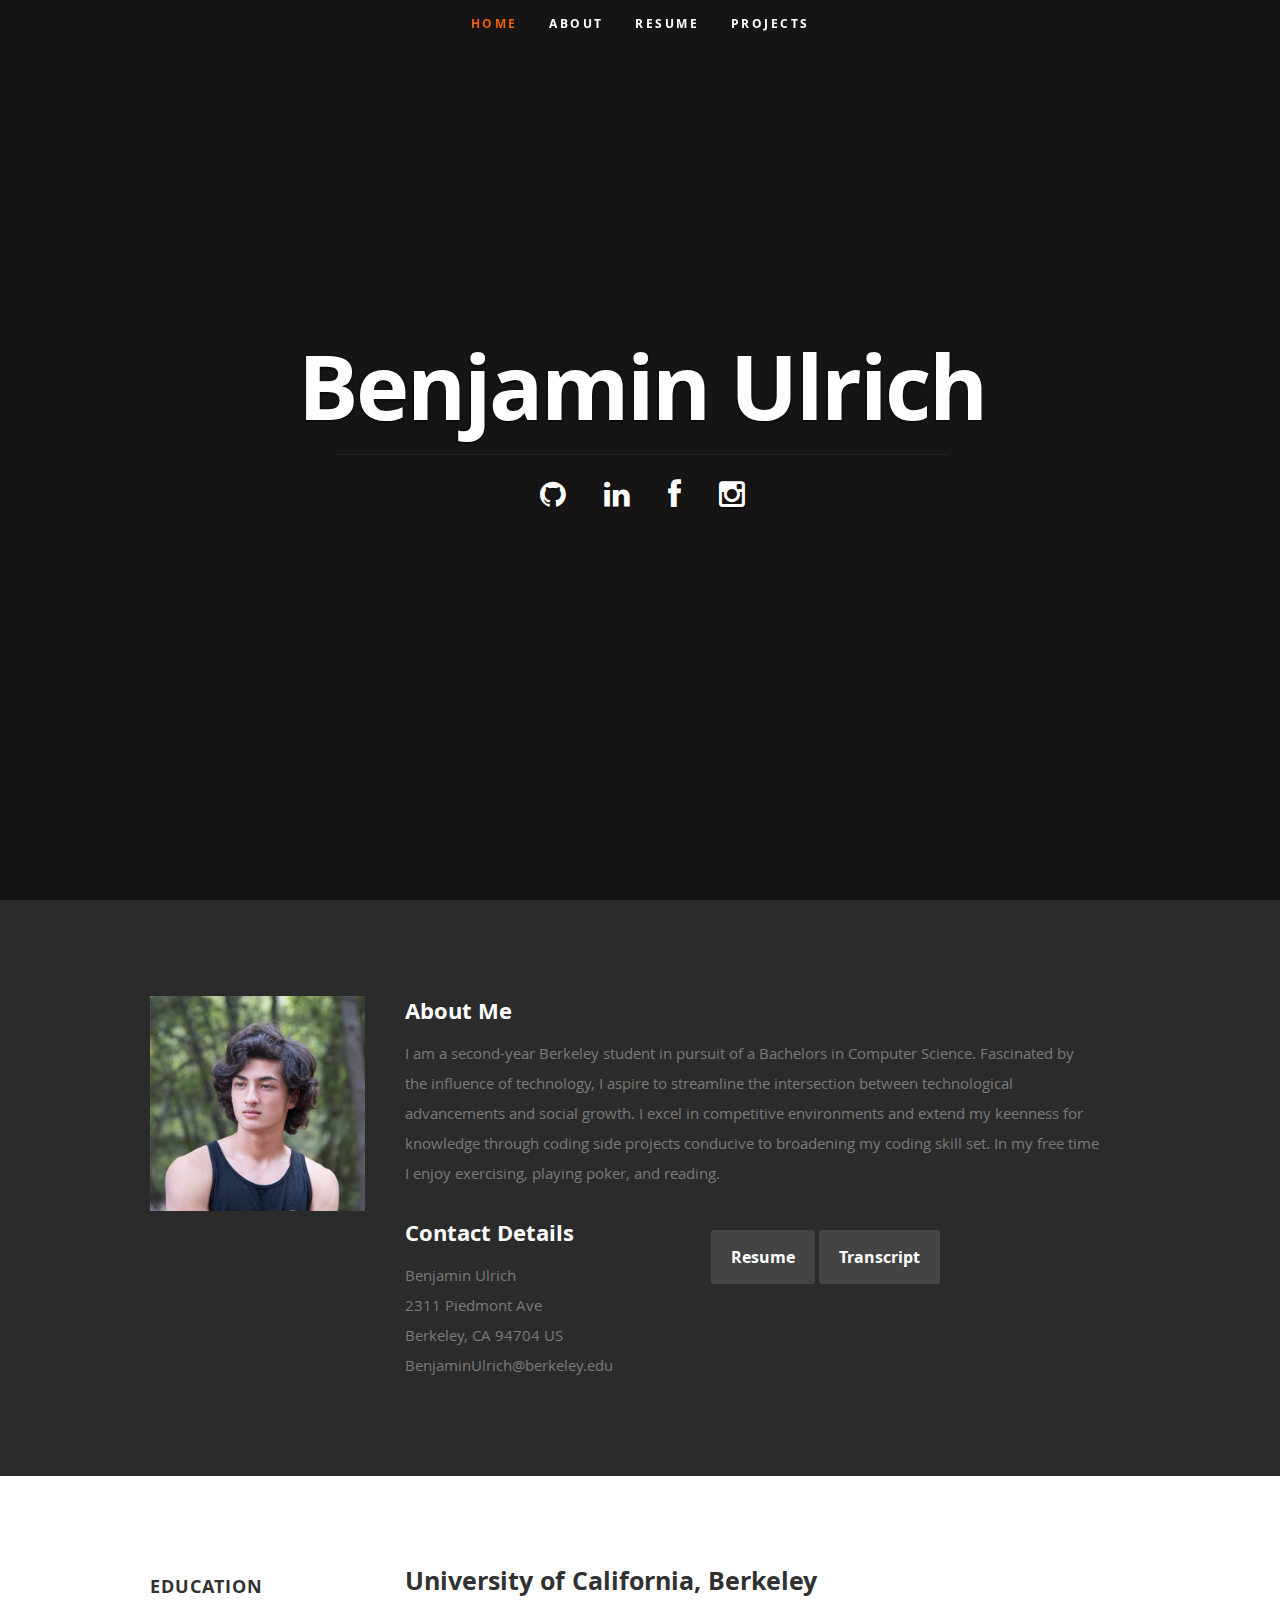
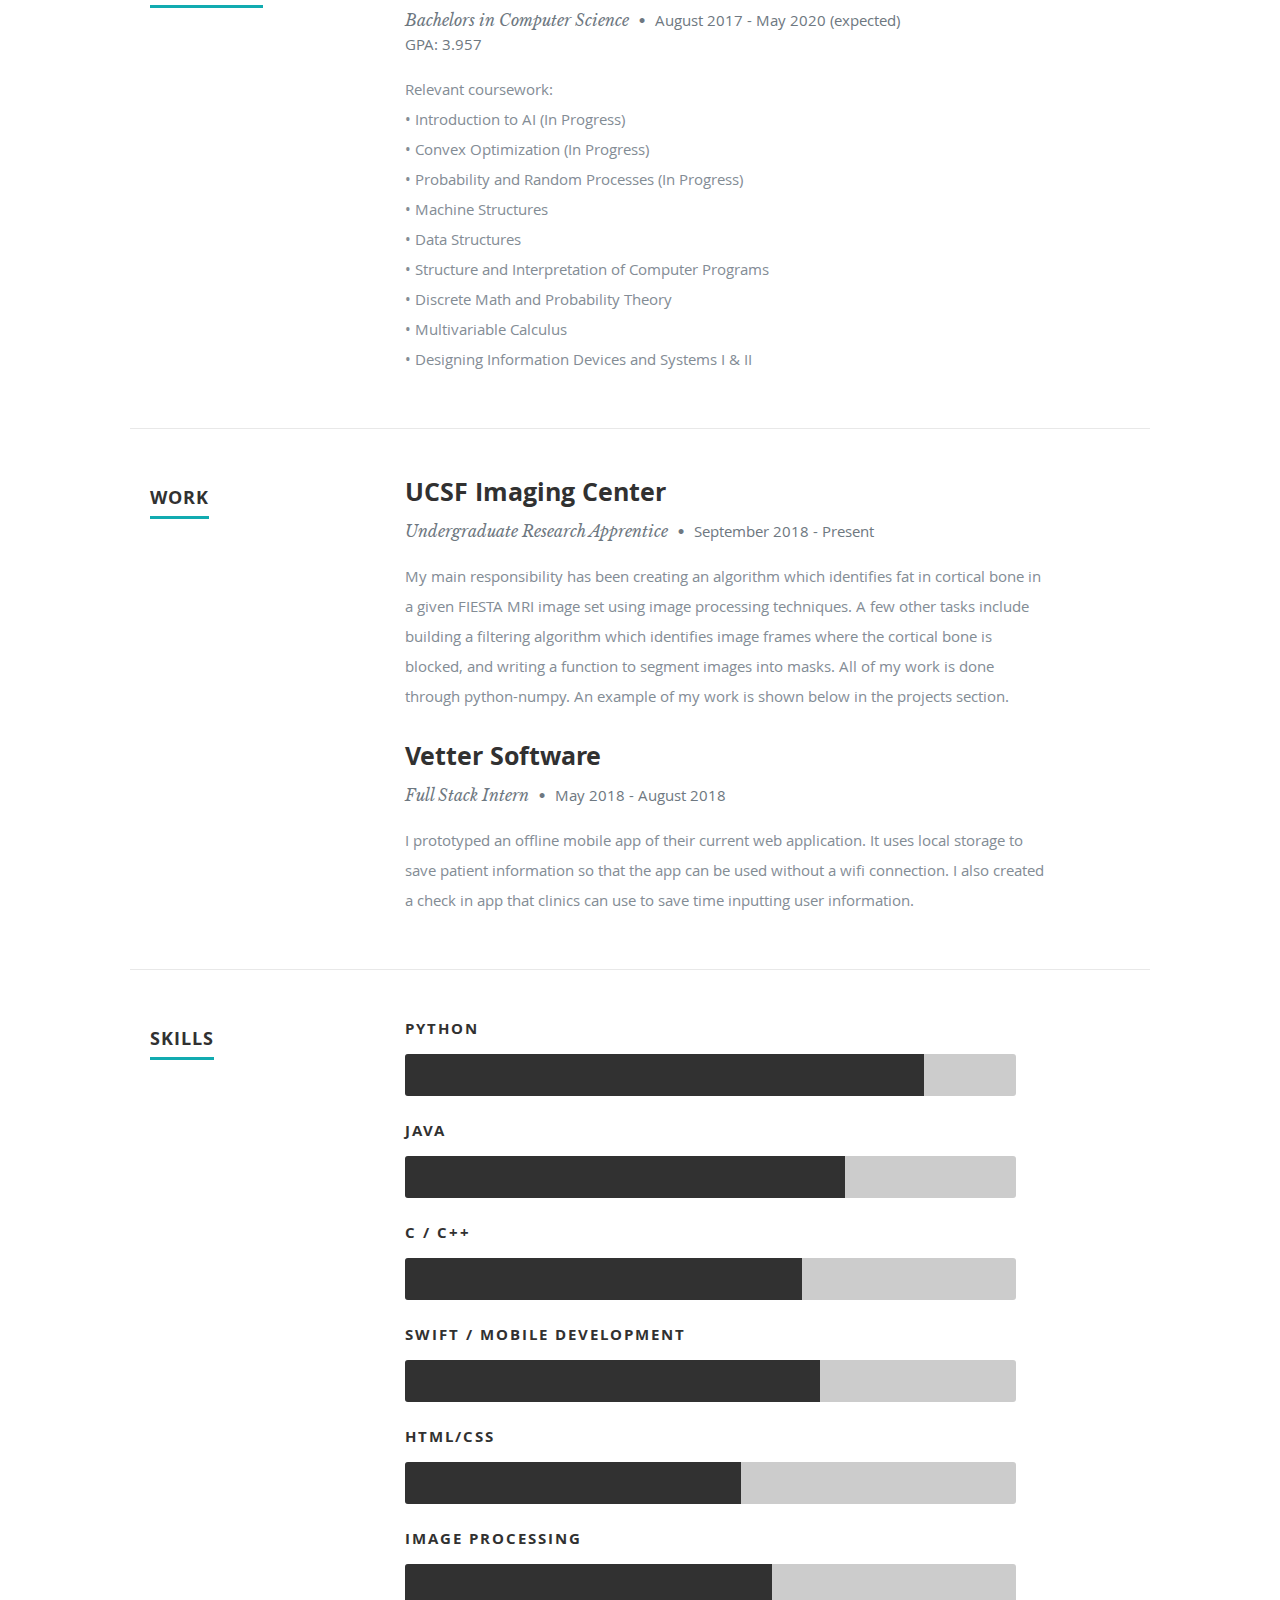
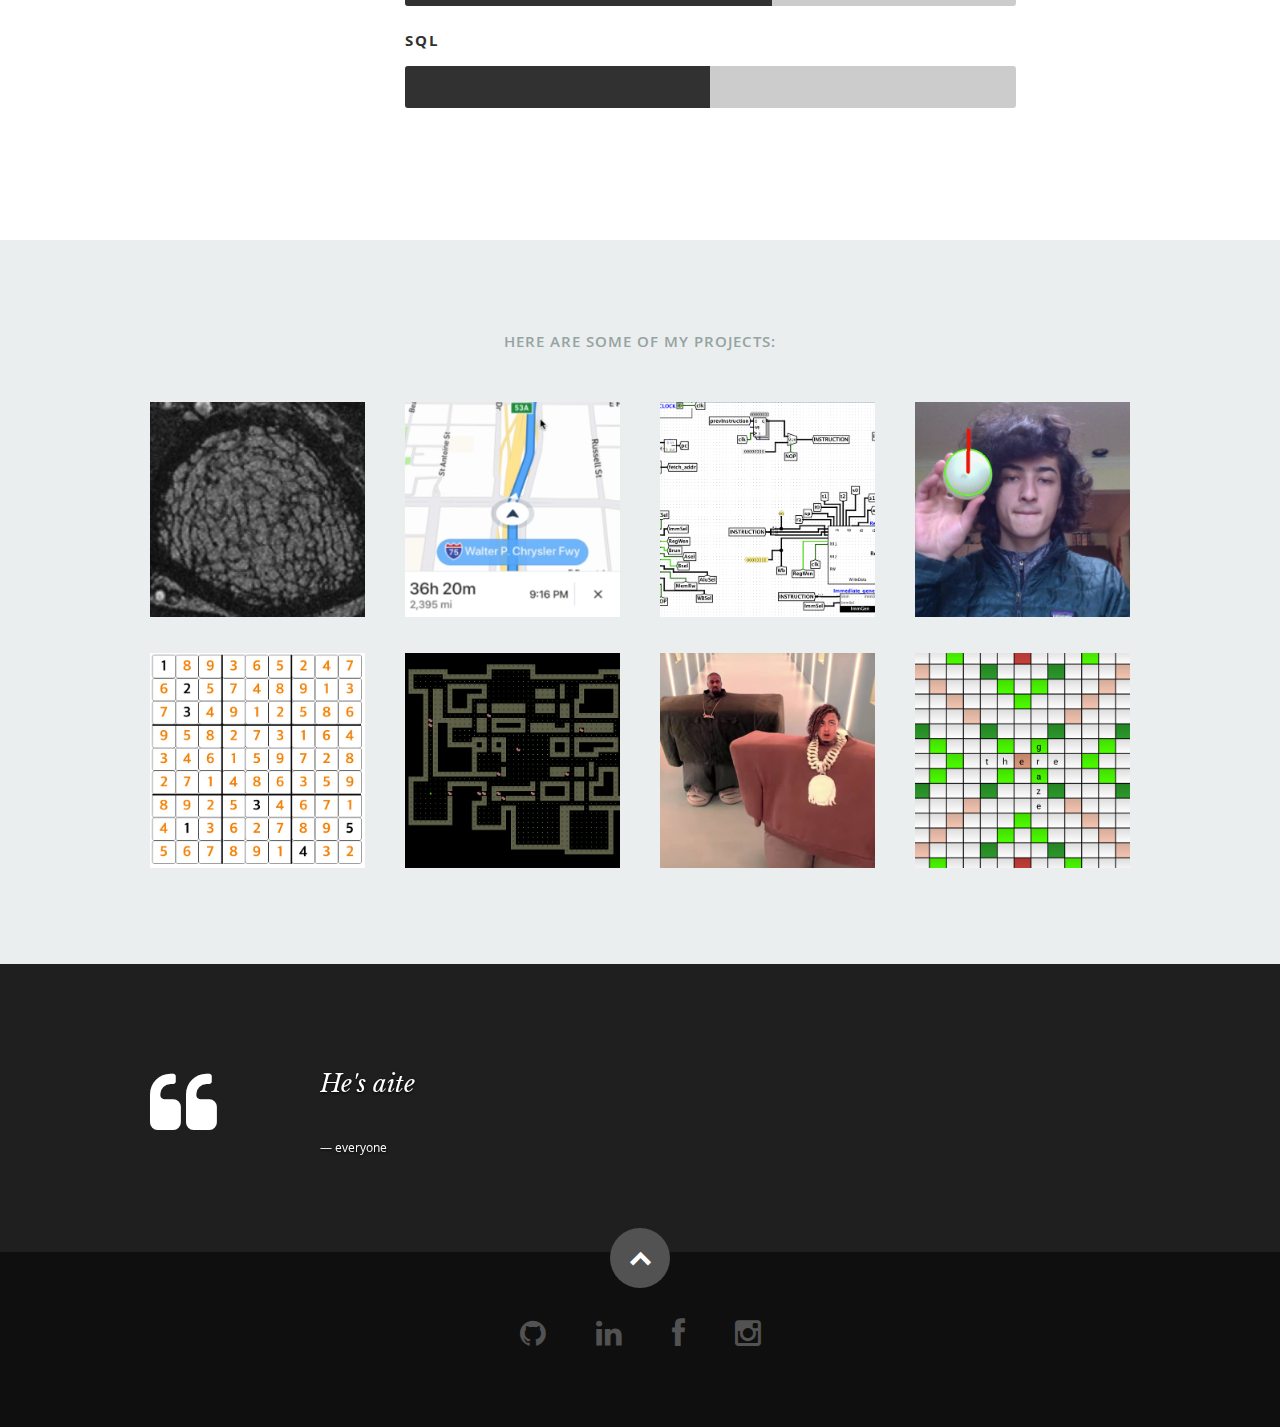
==== index.html @ ffb3ee3a "updated github link" ====
<!DOCTYPE html>
<!--[if lt IE 8 ]><html class="no-js ie ie7" lang="en"> <![endif]-->
<!--[if IE 8 ]><html class="no-js ie ie8" lang="en"> <![endif]-->
<!--[if (gte IE 8)|!(IE)]><!--><html class="no-js" lang="en"> <!--<![endif]-->
<head>

   <!--- Basic Page Needs
   ================================================== -->
   <meta charset="utf-8">
	<title>Bens Website</title>
	<meta name="description" content="Bens personal website, showcasing his resume and projects">
	<meta name="author" content="Benjamin Ulrich">

   <!-- Mobile Specific Metas
   ================================================== -->
	<meta name="viewport" content="width=device-width, initial-scale=1, maximum-scale=1">

	<!-- CSS
    ================================================== -->
   <link rel="stylesheet" href="css/default.css">
	<link rel="stylesheet" href="css/layout.css">
   <link rel="stylesheet" href="css/media-queries.css">
   <link rel="stylesheet" href="css/magnific-popup.css">

   <!-- Script
   ================================================== -->
	<script src="js/modernizr.js"></script>

   <!-- Favicons
	================================================== -->
	<link rel="shortcut icon" href="favicon.png" >

</head>

<body>

   <!-- Header
   ================================================== -->
   <header id="home">

      <nav id="nav-wrap">

         <a class="mobile-btn" href="#nav-wrap" title="Show navigation">Show navigation</a>
	      <a class="mobile-btn" href="#" title="Hide navigation">Hide navigation</a>

         <ul id="nav" class="nav">
            <li class="current"><a class="smoothscroll" href="#home">Home</a></li>
            <li><a class="smoothscroll" href="#about">About</a></li>
	         <li><a class="smoothscroll" href="#resume">Resume</a></li>
            <li><a class="smoothscroll" href="#portfolio">Projects</a></li>
         </ul> <!-- end #nav -->

      </nav> <!-- end #nav-wrap -->

      <div class="row banner">
         <div class="banner-text">
            <h1 class="responsive-headline">Benjamin Ulrich</h1>
            <hr />
            <ul class="social">
               <li><a href="https://github.com/udotneb" target="_blank"><i class="fa fa-github"></i></a></li>
               <li><a href="https://www.linkedin.com/in/benjamin-ulrich/" target="_blank"><i class="fa fa-linkedin"></i></a></li>
               <li><a href="https://www.facebook.com/udotneb" target="_blank"><i class="fa fa-facebook"></i></a></li>
               <li><a href="https://www.instagram.com/udotneb/" target="_blank"><i class="fa fa-instagram"></i></a></li>
            </ul>
         </div>
      </div>

   </header> <!-- Header End -->


   <!-- About Section
   ================================================== -->
   <section id="about">

      <div class="row">

         <div class="three columns">

            <img class="profile-pic"  src="profilePic.png" alt="" />

         </div>

         <div class="nine columns main-col">

            <h2>About Me</h2>

            <p>I am a second-year Berkeley student in pursuit of a Bachelors in Computer Science. Fascinated by the influence of technology, I aspire to streamline the intersection between technological advancements and social growth. I excel in competitive environments and extend my keenness for knowledge through coding side projects conducive to broadening my coding skill set. In my free time I enjoy exercising, playing poker, and reading. 
            </p>

            <div class="row">

               <div class="columns contact-details">

                  <h2>Contact Details</h2>
                  <p class="address">
						   <span>Benjamin Ulrich</span><br>
						   <span>2311 Piedmont Ave<br>
						         Berkeley, CA 94704 US
                     </span><br>
                     <span>BenjaminUlrich@berkeley.edu</span>
					   </p>

               </div>

               <div class="columns download">
                  <p>
                     <a href="docs/Benjamin Ulrich Resume copy.pdf" class="button" target="_blank">Resume</a>
                     <a href="docs/transcript.pdf" class="button" target="_blank">Transcript</a>
                  </p>
               </div>

            </div> <!-- end row -->

         </div> <!-- end .main-col -->

      </div>

   </section> <!-- About Section End-->


   <!-- Resume Section
   ================================================== -->
   <section id="resume">

      <!-- Education
      ----------------------------------------------- -->
      <div class="row education">

         <div class="three columns header-col">
            <h1><span>Education</span></h1>
         </div>

         <div class="nine columns main-col">

            <div class="row item">

               <div class="twelve columns">

                  <h3>University of California, Berkeley</h3>
                  <p class="info"> Bachelors in Computer Science <span>&bull;</span> <em class="date">August 2017 - May 2020 (expected) </em><br>
                     <em class="date"> GPA: 3.957 </em>
                  </p>

                  <p>
                  Relevant coursework: <br>
                  &bull; Introduction to AI (In Progress)<br>
                  &bull; Convex Optimization (In Progress)<br>
                  &bull; Probability and Random Processes (In Progress)<br>
                  &bull; Machine Structures <br>
                  &bull; Data Structures <br>
                  &bull; Structure and Interpretation of Computer Programs <br>
                  &bull; Discrete Math and Probability Theory <br> 
                  &bull; Multivariable Calculus <br>
                  &bull; Designing Information Devices and Systems I & II<br>
                  </p>

               </div>

            </div> <!-- item end -->

         </div> <!-- main-col end -->

      </div> <!-- End Education -->


      <!-- Work
      ----------------------------------------------- -->
      <div class="row work">

         <div class="three columns header-col">
            <h1><span>Work</span></h1>
         </div>

         <div class="nine columns main-col">

            <div class="row item">

               <div class="twelve columns">

                  <h3>UCSF Imaging Center</h3>
                  <p class="info">Undergraduate Research Apprentice <span>&bull;</span> <em class="date">September 2018 - Present</em></p>

                  <p>
                  My main responsibility has been creating an algorithm which identifies fat in cortical bone in a given FIESTA MRI image set using image processing techniques. A few other tasks include building a filtering algorithm which identifies image frames where the cortical bone is blocked, and writing a function to segment images into masks. All of my work is done through python-numpy. An example of my work is shown below in the projects section.
                  </p>

               </div>

            </div> <!-- item end -->

            <div class="row item">

               <div class="twelve columns">

                  <h3>Vetter Software</h3>
                  <p class="info">Full Stack Intern <span>&bull;</span> <em class="date">May 2018 - August 2018</em></p>
                     I prototyped an offline mobile app of their current web application. It uses local storage to save patient information so that the app can be used without a wifi connection. I also created a check in app that clinics can use to save time inputting user information.
                  <p>

                  </p>

               </div>

            </div> <!-- item end -->

         </div> <!-- main-col end -->

      </div> <!-- End Work -->


      <!-- Skills
      ----------------------------------------------- -->
      <div class="row skill">

         <div class="three columns header-col">
            <h1><span>Skills</span></h1>
         </div>

         <div class="nine columns main-col">
				<div class="bars">

				   <ul class="skills">
					   <li><span class="bar-expand python"></span><em>Python</em></li>
                  <li><span class="bar-expand java"></span><em>Java</em></li>
						<li><span class="bar-expand c"></span><em>C / C++</em></li>
                  <li><span class="bar-expand swift"></span><em>Swift / Mobile Development</em></li>
                  <li><span class="bar-expand css"></span><em>HTML/CSS</em></li>
                  <li><span class="bar-expand imgProcess"></span><em>Image Processing</em></li>
                  <li><span class="bar-expand wordpress"></span><em>SQL</em></li>
					</ul>

				</div><!-- end skill-bars -->

			</div> <!-- main-col end -->

      </div> <!-- End skills -->

   </section> <!-- Resume Section End-->


   <!-- Portfolio Section
   ================================================== -->
   <section id="portfolio">

      <div class="row">

         <div class="twelve columns collapsed">

            <h1>Here are some of my projects:</h1>

            <!-- portfolio-wrapper -->
            <div id="portfolio-wrapper" class="bgrid-quarters s-bgrid-thirds cf">
               <div class="columns portfolio-item">
                  <div class="item-wrap">

                     <a href="#modal-03" title="">
                        <img alt="" src="images/projects/researchPic.png">
                        <div class="overlay">
                           <div class="portfolio-item-meta">
                              <h5>Research Example</h5>
                              <p>Python-Numpy</p>
                           </div>
                        </div>
                        <div class="link-icon"><i class="icon-plus"></i></div>
                     </a>

                  </div>
               </div> <!-- item end -->

               <div class="columns portfolio-item">
                  <div class="item-wrap">

                     <a href="#modal-02" title="">
                        <img alt="" src="images/projects/fuelUpPic.png">
                        <div class="overlay">
                           <div class="portfolio-item-meta">
                              <h5>FuelUp</h5>
                              <p>Berkeley Hackathon App</p>
                           </div>
                        </div>
                        <div class="link-icon"><i class="icon-plus"></i></div>
                     </a>

                  </div>
               </div> <!-- item end -->

          	   <div class="columns portfolio-item">
                  <div class="item-wrap">

                     <a href="#modal-01" title="">
                        <img alt="" src="images/projects/cpuPic.png">
                        <div class="overlay">
                           <div class="portfolio-item-meta">
          					      <h5>CPU</h5>
                              <p>Logic Gates</p>
          					   </div>
                        </div>
                        <div class="link-icon"><i class="icon-plus"></i></div>
                     </a>

                  </div>
          		</div> <!-- item end -->

               <div class="columns portfolio-item">
                  <div class="item-wrap">
                     <a href="#modal-04" title="">
                        <img alt="" src="images/projects/ballTracker.png">
                        <div class="overlay">
                           <div class="portfolio-item-meta">
          					      <h5>Ball Finder</h5>
                              <p>Python-CV2</p>
          					   </div>
                        </div>
                        <div class="link-icon"><i class="icon-plus"></i></div>
                     </a>

                  </div>
          		</div> <!-- item end -->

               <div class="columns portfolio-item">
                  <div class="item-wrap">

                     <a href="#modal-05" title="">
                        <img alt="" src="images/projects/sudokuSolverPic.png">
                        <div class="overlay">
                           <div class="portfolio-item-meta">
          					      <h5>Sudoku Solver</h5>
                              <p>Swift iOS App</p>
          					   </div>
                        </div>
                        <div class="link-icon"><i class="icon-plus"></i></div>
                     </a>

                  </div>
          		</div> <!-- item end -->

               <div class="columns portfolio-item">
                  <div class="item-wrap">

                     <a href="#modal-06" title="">
                        <img alt="" src="images/projects/pigGamePicture.png">
                        <div class="overlay">
                           <div class="portfolio-item-meta">
          					      <h5>Piggy Escape</h5>
                              <p>Java game</p>
          					   </div>
                        </div>
                        <div class="link-icon"><i class="icon-plus"></i></div>
                     </a>

                  </div>
          		</div> <!-- item end -->

               <div class="columns portfolio-item">
                  <div class="item-wrap">

                     <a href="#modal-07" title="">
                        <img alt="" src="images/projects/rapGenPic.png">
                        <div class="overlay">
                           <div class="portfolio-item-meta">
          					      <h5>Rap Generator</h5>
                              <p>Python Command Line App</p>
          					   </div>
                        </div>
                        <div class="link-icon"><i class="icon-plus"></i></div>
                     </a>

                  </div>
          		</div> <!-- item end -->

               <div class="columns portfolio-item">
                  <div class="item-wrap">

                     <a href="#modal-08" title="">
                        <img alt="" src="images/projects/scrabblePicture.png">
                        <div class="overlay">
                           <div class="portfolio-item-meta">
          					      <h5>Scrabble Solver</h5>
                              <p>Python-Kivy App</p>
          					   </div>
                        </div>
                        <div class="link-icon"><i class="icon-plus"></i></div>
                     </a>

                  </div>
          		</div>  <!-- item end -->

            </div> <!-- portfolio-wrapper end -->

         </div> <!-- twelve columns end -->


         <!-- Modal Popup
	      --------------------------------------------------------------- -->

         <div id="modal-01" class="popup-modal mfp-hide">

		      <img class="scale-with-grid" src="gifs/cpu.gif" alt="" />

		      <div class="description-box">
			      <h4>CPU</h4>
			      <p>Created a RISC-V Assembly CPU using logism, with a 14 functon ALU and 8 registers. Implements a two stage pipeline. School project in my machine structures class.</p>
		      </div>

            <div class="link-box">
		         <a class="popup-modal-dismiss">Close</a>
            </div>

	      </div><!-- modal-01 End -->

         <div id="modal-02" class="popup-modal mfp-hide">

		      <img class="scale-with-grid" src="gifs/fuelUp.gif" alt="" />

		      <div class="description-box">
			      <h4>FuelUp</h4>
			      <p>Berkeley Hackathon mobile app which connects to Ford vehicles center consoles, and provides directions. It automatically reroutes your gps to the cheapest gas station along the way that has the vehicles gas type when it detects fuel levels are low. Written in Swift.</p>
		      </div>

            <div class="link-box">
               <a href="https://github.com/udotneb/FuelFinder" target="_blank">Github</a>
		         <a class="popup-modal-dismiss">Close</a>
            </div>

	      </div><!-- modal-02 End -->

         <div id="modal-03" class="popup-modal mfp-hide">

		      <img class="scale-with-grid" src="gifs/research.gif" alt="" width = "100%"/>

		      <div class="description-box">
			      <h4>Research Example</h4>
			      <p>Example of my UCSF research. This is the algorithm I made to detect fat in cortical bone. Used edge and blob detection to segment the cortical section and to identify bright spots. Created using numpy in python.</p>
		      </div>

            <div class="link-box">
		         <a class="popup-modal-dismiss">Close</a>
            </div>

	      </div><!-- modal-03 End -->

         <div id="modal-04" class="popup-modal mfp-hide">

		      <img class="scale-with-grid" src="gifs/ballTracker.gif" alt="" />

		      <div class="description-box">
			      <h4>Ball Tracker</h4>
			      <p>Created a program to track position, speed, and direction of a ball. Used edge detection and color thresholding to detect the balls outline. Created using cv2 in python.
               </p>
		      </div>

            <div class="link-box">
               <a href="https://github.com/udotneb/CV-Work" target="_blank">Github</a>
		         <a class="popup-modal-dismiss">Close</a>
            </div>

	      </div><!-- modal-04 End -->

         <div id="modal-05" class="popup-modal mfp-hide">

		      <img class="scale-with-grid" src="gifs/sudoku.gif" alt="" width="100%"/>

		      <div class="description-box">
			      <h4>Sudoku Solver</h4>
			      <p>Swift iOS app which takes in a board of known values, and displays the steps it takes to a correct sudoku board. It has two algorithms, the first is just regular depth first search, while the other utilizes A*, alowing it to tackle boards which depth first has difficulty with. Utilizes core data to save the last board even if the phone is turned off.</p>
		      </div>

            <div class="link-box">
               <a href="https://github.com/udotneb/Sudoku-Solver" target="_blank">Github</a>
		         <a class="popup-modal-dismiss">Close</a>
            </div>

	      </div><!-- modal-05 End -->

         <div id="modal-06" class="popup-modal mfp-hide">

		      <img class="scale-with-grid" src="gifs/pigGame.gif" alt="" />

		      <div class="description-box">
			      <h4>Piggy Escape</h4>
			      <p>Java game where you try to make it to the portal escaping capitalist pigs with your teleporter gun (The red and green squares are teleporters). Creates a random map each time. </p>
		      </div>

            <div class="link-box">
               <a href="https://github.com/udotneb/Piggy-Escape" target="_blank">Github</a>
		         <a class="popup-modal-dismiss">Close</a>
            </div>

	      </div><!-- modal-06 End -->

         <div id="modal-07" class="popup-modal mfp-hide">

		      <img class="scale-with-grid" src="gifs/rapGen.gif" alt="" width="100%" />

		      <div class="description-box">
			      <h4>Rap Generator</h4>
			      <p>A python command line rap generator that is based off of lil pumps lyrics and rhyme schemes. Implements hooks as well</p>
		      </div>

            <div class="link-box">
               <a href="https://github.com/udotneb/rap-generator" target="_blank">Github</a>
		         <a class="popup-modal-dismiss">Close</a>
            </div>

	      </div><!-- modal-07 End -->

         <div id="modal-08" class="popup-modal mfp-hide">

		      <img class="scale-with-grid" src="gifs/scrabble.gif" alt="" />

		      <div class="description-box">
			      <h4>Scrabble Solver</h4>
			      <p>A python-kivy app which takes in a board of words and returns a list of all possible valid words you can place, sorted by point values. Implements word/letter multipliers.</p>
		      </div>

            <div class="link-box">
               <a href="https://github.com/udotneb/GUI-Scrabble-Solver" target="_blank">Github</a>
		         <a class="popup-modal-dismiss">Close</a>
            </div>

	      </div><!-- modal-01 End -->


      </div> <!-- row End -->

   </section> <!-- Portfolio Section End-->


   <!-- Testimonials Section
   ================================================== -->
   <section id="testimonials">

      <div class="text-container">

         <div class="row">

            <div class="two columns header-col">

               <h1><span>Client Testimonials</span></h1>

            </div>

            <div class="ten columns flex-container">

               <div class="flexslider">

                  <ul class="slides">

                     <li>
                        <blockquote>
                           <p>He's aite
                           </p>
                           <cite>everyone</cite>
                        </blockquote>
                     </li> <!-- slide ends -->

                  </ul>

               </div> <!-- div.flexslider ends -->

            </div> <!-- div.flex-container ends -->

         </div> <!-- row ends -->

       </div>  <!-- text-container ends -->

   </section> <!-- Testimonials Section End-->


   <!-- footer
   ================================================== -->
   <footer>

      <div class="row">

         <div class="twelve columns">

            <ul class="social-links">
               <li><a href="https://github.com/udotneb" target="_blank"><i class="fa fa-github"></i></a></li>
               <li><a href="https://www.linkedin.com/in/benjamin-ulrich/" target="_blank"><i class="fa fa-linkedin"></i></a></li>
               <li><a href="https://www.facebook.com/udotneb" target="_blank"><i class="fa fa-facebook"></i></a></li>
               <li><a href="https://www.instagram.com/udotneb/" target="_blank"><i class="fa fa-instagram"></i></a></li>
            </ul>

         </div>

         <div id="go-top"><a class="smoothscroll" title="Back to Top" href="#home"><i class="icon-up-open"></i></a></div>

      </div>

   </footer> <!-- Footer End-->

   <!-- Java Script
   ================================================== -->
   <script src="http://ajax.googleapis.com/ajax/libs/jquery/1.10.2/jquery.min.js"></script>
   <script>window.jQuery || document.write('<script src="js/jquery-1.10.2.min.js"><\/script>')</script>
   <script type="text/javascript" src="js/jquery-migrate-1.2.1.min.js"></script>

   <script src="js/jquery.flexslider.js"></script>
   <script src="js/waypoints.js"></script>
   <script src="js/jquery.fittext.js"></script>
   <script src="js/magnific-popup.js"></script>
   <script src="js/init.js"></script>

</body>

</html>
---- css/default.css ----
/*
=====================================================================
*   Ceevee v1.0 Default Stylesheet
*   url: styleshout.com
*   03-17-2014
=====================================================================

TOC:
a. Webfonts and Icon fonts
b. Reset
c. Default Styles
   1. Basic
   2. Typography
   3. Links
   4. Images
   5. Buttons
   6. Forms
d. Grid
e. Others
   1. Clearing
   2. Misc

=====================================================================  */

/* ------------------------------------------------------------------ */
/* a. Webfonts and Icon fonts
 ------------------------------------------------------------------ */

@import url("fonts.css");
@import url("fontello/css/fontello.css");
@import url("font-awesome/css/font-awesome.min.css");

/* ------------------------------------------------------------------
/* b. Reset
      Adapted from:
      Normalize.css - https://github.com/necolas/normalize.css/
      HTML5 Doctor Reset - html5doctor.com/html-5-reset-stylesheet/
/* ------------------------------------------------------------------ */

html, body, div, span, object, iframe,
h1, h2, h3, h4, h5, h6, p, blockquote, pre,
abbr, address, cite, code,
del, dfn, em, img, ins, kbd, q, samp,
small, strong, sub, sup, var,
b, i,
dl, dt, dd, ol, ul, li,
fieldset, form, label, legend,
table, caption, tbody, tfoot, thead, tr, th, td,
article, aside, canvas, details, figcaption, figure,
footer, header, hgroup, menu, nav, section, summary,
time, mark, audio, video {
   margin: 0;
   padding: 0;
   border: 0;
   outline: 0;
   font-size: 100%;
   vertical-align: baseline;
   background: transparent;
}

article,aside,details,figcaption,figure,
footer,header,hgroup,menu,nav,section {
   display: block;
}

audio,
canvas,
video {
   display: inline-block;
}

audio:not([controls]) {
   display: none;
   height: 0;
}

[hidden] { display: none; }

code, kbd, pre, samp {
   font-family: monospace, serif;
   font-size: 1em;
}

pre {
   white-space: pre;
   white-space: pre-wrap;
   word-wrap: break-word;
}

blockquote, q { quotes: &#8220 &#8220; }

blockquote:before, blockquote:after,
q:before, q:after {
   content: '';
   content: none;
}

ins {
   background-color: #ff9;
   color: #000;
   text-decoration: none;
}

mark {
   background-color: #A7F4F6;
   color: #555;
}

del { text-decoration: line-through; }

abbr[title], dfn[title] {
   border-bottom: 1px dotted;
   cursor: help;
}

table {
   border-collapse: collapse;
   border-spacing: 0;
}


/* ------------------------------------------------------------------ */
/* c. Default and Basic Styles
      Adapted from:
      Skeleton CSS Framework - http://www.getskeleton.com/
      Typeplate Typographic Starter Kit - http://typeplate.com/
/* ------------------------------------------------------------------ */

/*  1. Basic  ------------------------------------------------------- */

*,
*:before,
*:after {
   -moz-box-sizing: border-box;
   -webkit-box-sizing: border-box;
   box-sizing: border-box;
}

html {
   font-size: 62.5%;
   -webkit-font-smoothing: antialiased;
}

body {
   background: #fff;
   font-family: 'opensans-regular', sans-serif;
   font-weight: normal;
   font-size: 15px;
   line-height: 30px;
	color: #838C95;

   -webkit-font-smoothing: antialiased; /* Fix for webkit rendering */
	-webkit-text-size-adjust: 100%;
}

/*  2. Typography
       Vertical rhythm with leading derived from 6
--------------------------------------------------------------------- */

h1, h2, h3, h4, h5, h6 {
   color: #313131;
	font-family: 'opensans-bold', sans-serif;
   font-weight: normal;
}
h1 a, h2 a, h3 a, h4 a, h5 a, h6 a { font-weight: inherit; }
h1 { font-size: 38px; line-height: 42px; margin-bottom: 12px; letter-spacing: -1px; }
h2 { font-size: 28px; line-height: 36px; margin-bottom: 6px; }
h3 { font-size: 22px; line-height: 30px; margin-bottom: 12px; }
h4 { font-size: 20px; line-height: 30px; margin-bottom: 6px; }
h5 { font-size: 18px; line-height: 30px; }
h6 { font-size: 14px; line-height: 30px; }
.subheader { }

p { margin: 0 0 30px 0; }
p img { margin: 0; }
p.lead {
   font: 19px/36px 'opensans-light', sans-serif;
   margin-bottom: 18px;
}

/* for 'em' and 'strong' tags, font-size and line-height should be same with
the body tag due to rendering problems in some browsers */
em { font: 15px/30px 'opensans-italic', sans-serif; }
strong, b { font: 15px/30px 'opensans-bold', sans-serif; }
small { font-size: 11px; line-height: inherit; }

/*	Blockquotes */
blockquote {
   margin: 30px 0px;
   padding-left: 40px;
   position: relative;
}
blockquote:before {
   content: "\201C";
   opacity: 0.45;
   font-size: 80px;
   line-height: 0px;
   margin: 0;
   font-family: arial, sans-serif;

   position: absolute;
   top:  30px;
	left: 0;
}
blockquote p {
   font-family: 'librebaskerville-italic', serif;
   padding: 0;
   font-size: 18px;
   line-height: 36px;
}
blockquote cite {
   display: block;
   font-size: 12px;
   font-style: normal;
   line-height: 18px;
}
blockquote cite:before { content: "\2014 \0020"; }
blockquote cite a,
blockquote cite a:visited { color: #8B9798; border: none }

/* ---------------------------------------------------------------------
/*  Pull Quotes Markup
/*
    <aside class="pull-quote">
		<blockquote>
			<p></p>
		</blockquote>
	 </aside>
/*
/* --------------------------------------------------------------------- */
.pull-quote {
   position: relative;
	padding: 18px 30px 18px 0px;
}
.pull-quote:before,
.pull-quote:after {
	height: 1em;
	opacity: 0.45;
	position: absolute;
	font-size: 80px;
   font-family: Arial, Sans-Serif;
}
.pull-quote:before {
	content: "\201C";
	top:  33px;
	left: 0;
}
.pull-quote:after {
	content: '\201D';
	bottom: -33px;
	right: 0;
}
.pull-quote blockquote {
   margin: 0;
}
.pull-quote blockquote:before {
   content: none;
}

/* Abbreviations */
abbr {
   font-family: 'opensans-bold', sans-serif;
	font-variant: small-caps;
	text-transform: lowercase;
   letter-spacing: .5px;
	color: gray;
}
abbr:hover { cursor: help; }

/* drop cap */
.drop-cap:first-letter {
	float: left;
	margin: 0;
	padding: 14px 6px 0 0;
	font-size: 84px;
	font-family: /* Copperplate */ 'opensans-bold', sans-serif;
   line-height: 60px;
	text-indent: 0;
	background: transparent;
	color: inherit;
}

hr { border: solid #E3E3E3; border-width: 1px 0 0; clear: both; margin: 11px 0 30px; height: 0; }


/*  3. Links  ------------------------------------------------------- */

a, a:visited {
   text-decoration: none;
   outline: 0;
   color: #11ABB0;

   -webkit-transition: color .3s ease-in-out;
   -moz-transition: color .3s ease-in-out;
   -o-transition: color .3s ease-in-out;
   transition: color .3s ease-in-out;
}
a:hover, a:focus { color: #313131; }
p a, p a:visited { line-height: inherit; }


/*  4. List  --------------------------------------------------------- */

ul, ol { margin-bottom: 24px; margin-top: 12px; }
ul { list-style: none outside; }
ol { list-style: decimal; }
ol, ul.square, ul.circle, ul.disc { margin-left: 30px; }
ul.square { list-style: square outside; }
ul.circle { list-style: circle outside; }
ul.disc { list-style: disc outside; }
ul ul, ul ol,
ol ol, ol ul { margin: 6px 0 6px 30px; }
ul ul li, ul ol li,
ol ol li, ol ul li { margin-bottom: 6px; }
li { line-height: 18px; margin-bottom: 12px; }
ul.large li { }
li p { }

/* ---------------------------------------------------------------------
/*  Stats Tab Markup

    <ul class="stats-tabs">
		<li><a href="#">[value]<b>[name]</b></a></li>
	 </ul>

    Extend this object into your markup.
/*
/* --------------------------------------------------------------------- */
.stats-tabs {
   padding: 0;
   margin: 24px 0;
}
.stats-tabs li {
	display: inline-block;
	margin: 0 10px 18px 0;
	padding: 0 10px 0 0;
	border-right: 1px solid #ccc;
}
.stats-tabs li:last-child {
	margin: 0;
	padding: 0;
	border: none;
}
.stats-tabs li a {
	display: inline-block;
	font-size: 22px;
	font-family: 'opensans-bold', sans-serif;
   border: none;
   color: #313131;
}
.stats-tabs li a:hover {
   color:#11ABB0;
}
.stats-tabs li a b {
	display: block;
	margin: 6px 0 0 0;
	font-size: 13px;
	font-family: 'opensans-regular', sans-serif;
   color: #8B9798;
}

/* definition list */
dl { margin: 12px 0; }
dt { margin: 0; color:#11ABB0; }
dd { margin: 0 0 0 20px; }

/* Lining Definition Style Markup */
.lining dt,
.lining dd {
	display: inline;
	margin: 0;
}
.lining dt + dt:before,
.lining dd + dt:before {
	content: "\A";
	white-space: pre;
}
.lining dd + dd:before {
	content: ", ";
}
.lining dd:before {
	content: ": ";
	margin-left: -0.2em;
}

/* Dictionary Definition Style Markup */
.dictionary-style dt {
	display: inline;
	counter-reset: definitions;
}
.dictionary-style dt + dt:before {
	content: ", ";
	margin-left: -0.2em;
}
.dictionary-style dd {
	display: block;
	counter-increment: definitions;
}
.dictionary-style dd:before {
	content: counter(definitions, decimal) ". ";
}

/* Pagination */
.pagination {
   margin: 36px auto;
   text-align: center;
}
.pagination ul li {
   display: inline-block;
   margin: 0;
   padding: 0;
}
.pagination .page-numbers {
   font: 15px/18px 'opensans-bold', sans-serif;
   display: inline-block;
   padding: 6px 10px;
   margin-right: 3px;
   margin-bottom: 6px;
	color: #6E757C;
	background-color: #E6E8EB;

	-webkit-transition: all 200ms ease-in-out;
	-moz-transition: all 200ms ease-in-out;
	-o-transition: all 200ms ease-in-out;
	-ms-transition: all 200ms ease-in-out;
	transition: all 200ms ease-in-out;

   -moz-border-radius: 3px;
   -webkit-border-radius: 3px;
   -khtml-border-radius: 3px;
	border-radius: 3px;
}
.pagination .page-numbers:hover {
   background: #838A91;
   color: #fff;
}
.pagination .current,
.pagination .current:hover {
   background-color: #11ABB0;
   color: #fff;
}
.pagination .inactive,
.pagination .inactive:hover {
   background-color: #E6E8EB;
	color: #A9ADB2;
}
.pagination .prev, .pagination .next {}

/*  5. Images  --------------------------------------------------------- */

img {
   max-width: 100%;
   height: auto;
}
img.pull-right { margin: 12px 0px 0px 18px; }
img.pull-left { margin: 12px 18px 0px 0px; }

/*  6. Buttons  --------------------------------------------------------- */

.button,
.button:visited,
button,
input[type="submit"],
input[type="reset"],
input[type="button"] {
   font: 16px/30px 'opensans-bold', sans-serif;
   background: #11ABB0;
   display: inline-block;
	text-decoration: none;
   letter-spacing: 0;
   color: #fff;
	padding: 12px 20px;
	margin-bottom: 18px;
   border: none;
   cursor: pointer;
   height: auto;

   -webkit-transition: all .2s ease-in-out;
	-moz-transition: all .2s ease-in-out;
	-o-transition: all .2s ease-in-out;
	-ms-transition: all .2s ease-in-out;
	transition: all .2s ease-in-out;

   -moz-border-radius: 3px;
   -webkit-border-radius: 3px;
   -khtml-border-radius: 3px;
   border-radius: 3px;
}

.button:hover,
button:hover,
input[type="submit"]:hover,
input[type="reset"]:hover,
input[type="button"]:hover {
   background: #3d4145;
   color: #fff;
}

.button:active,
button:active,
input[type="submit"]:active,
input[type="reset"]:active,
input[type="button"]:active {
   background: #3d4145;
   color: #fff;
}

.button.full-width,
button.full-width,
input[type="submit"].full-width,
input[type="reset"].full-width,
input[type="button"].full-width {
	width: 100%;
	padding-left: 0 !important;
	padding-right: 0 !important;
	text-align: center;
}

/* Fix for odd Mozilla border & padding issues */
button::-moz-focus-inner,
input::-moz-focus-inner {
    border: 0;
    padding: 0;
}


/*  7. Forms  --------------------------------------------------------- */

form { margin-bottom: 24px; }
fieldset { margin-bottom: 24px; }

input[type="text"],
input[type="password"],
input[type="email"],
textarea,
select {
   display: block;
   padding: 18px 15px;
   margin: 0 0 24px 0;
   border: 0;
   outline: none;
   vertical-align: middle;
   min-width: 225px;
	max-width: 100%;
   font-size: 15px;
   line-height: 24px;
	color: #647373;
	background: #D3D9D9;

}

/* select { padding: 0;
   width: 220px;
   } */

input[type="text"]:focus,
input[type="password"]:focus,
input[type="email"]:focus,
textarea:focus {
   color: #B3B7BC;
	background-color: #3d4145;
}

textarea { min-height: 220px; }

label,
legend {
   font: 16px/24px 'opensans-bold', sans-serif;
	margin: 12px 0;
   color: #3d4145;
   display: block;
}
label span,
legend span {
	color: #8B9798;
   font: 14px/24px 'opensans-regular', sans-serif;
}

input[type="checkbox"],
input[type="radio"] {
    font-size: 15px;
    color: #737373;
}

input[type="checkbox"] { display: inline; }

/* ------------------------------------------------------------------ */
/* d. Grid
---------------------------------------------------------------------
   gutter = 40px.
/* ------------------------------------------------------------------ */

/* default
--------------------------------------------------------------- */
.row {
   width: 96%;
   max-width: 1020px;
   margin: 0 auto;
}
/* fixed width for IE8 */
.ie .row { width: 1000px ; }

.narrow .row { max-width: 980px; }

.row .row { width: auto; max-width: none; margin: 0 -20px; }

/* row clearing */
.row:before,
.row:after {
    content: " ";
    display: table;
}
.row:after {
    clear: both;
}

.column, .columns {
   position: relative;
   padding: 0 20px;
   min-height: 1px;
   float: left;
}
.column.centered, .columns.centered  {
    float: none;
    margin: 0 auto;
}

/* removed gutters */
.row.collapsed > .column,
.row.collapsed > .columns,
.column.collapsed, .columns.collapsed  { padding: 0; }

[class*="column"] + [class*="column"]:last-child { float: right; }
[class*="column"] + [class*="column"].end { float: right; }

/* column widths */
.row .one         { width: 8.33333%; }
.row .two         { width: 16.66667%; }
.row .three       { width: 25%; }
.row .four        { width: 33.33333%; }
.row .five        { width: 41.66667%; }
.row .six         { width: 50%; }
.row .seven       { width: 58.33333%; }
.row .eight       { width: 66.66667%; }
.row .nine        { width: 75%; }
.row .ten         { width: 83.33333%; }
.row .eleven      { width: 91.66667%; }
.row .twelve      { width: 100%; }

/* Offsets */
.row .offset-1    { margin-left: 8.33333%; }
.row .offset-2    { margin-left: 16.66667%; }
.row .offset-3    { margin-left: 25%; }
.row .offset-4    { margin-left: 33.33333%; }
.row .offset-5    { margin-left: 41.66667%; }
.row .offset-6    { margin-left: 50%; }
.row .offset-7    { margin-left: 58.33333%; }
.row .offset-8    { margin-left: 66.66667%; }
.row .offset-9    { margin-left: 75%; }
.row .offset-10   { margin-left: 83.33333%; }
.row .offset-11   { margin-left: 91.66667%; }

/* Push/Pull */
.row .push-1      { left: 8.33333%; }
.row .pull-1      { right: 8.33333%; }
.row .push-2      { left: 16.66667%; 	}
.row .pull-2      { right: 16.66667%; }
.row .push-3      { left: 25%; }
.row .pull-3      { right: 25%;	}
.row .push-4      { left: 33.33333%; }
.row .pull-4      { right: 33.33333%; }
.row .push-5      { left: 41.66667%; }
.row .pull-5      { right: 41.66667%; }
.row .push-6      { left: 50%; }
.row .pull-6      { right: 50%; }
.row .push-7      { left: 58.33333%; }
.row .pull-7      { right: 58.33333%; }
.row .push-8      { left: 66.66667%; 	}
.row .pull-8      { right: 66.66667%; }
.row .push-9      { left: 75%; }
.row .pull-9      { right: 75%; }
.row .push-10     { left: 83.33333%; }
.row .pull-10     { right: 83.33333%; }
.row .push-11     { left: 91.66667%; }
.row .pull-11     { right: 91.66667%; }

/* block grids
--------------------------------------------------------------------- */
.bgrid-sixths [class*="column"]   { width: 16.66667%; }
.bgrid-quarters [class*="column"] { width: 25%; }
.bgrid-thirds [class*="column"]   { width: 33.33333%; }
.bgrid-halves [class*="column"]   { width: 50%; }

[class*="bgrid"] [class*="column"] + [class*="column"]:last-child { float: left; }

/* Left clearing for block grid columns - columns that changes width in
different screen sizes. Allows columns with different heights to align
properly.
--------------------------------------------------------------------- */
.first { clear: left; }   /* first column in default screen */
.s-first { clear: none; } /* first column in smaller screens */

/* smaller screens
--------------------------------------------------------------- */
@media only screen and (max-width: 900px) {

   /* block grids on small screens */
   .s-bgrid-sixths [class*="column"]   { width: 16.66667%; }
   .s-bgrid-quarters [class*="column"] { width: 25%; }
   .s-bgrid-thirds [class*="column"]   { width: 33.33333%; }
   .s-bgrid-halves [class*="column"]   { width: 50%; }

   /* block grids left clearing */
   .first { clear: none; }
   .s-first { clear: left; }

}

/* mobile wide/smaller tablets
--------------------------------------------------------------- */
@media only screen and (max-width: 767px) {

   .row {
	   width: 460px;
	   margin: 0 auto;
      padding: 0;
	}
   .column, .columns {
	   width: auto !important;
	   float: none;
	   margin-left: 0;
	   margin-right: 0;
      padding: 0 30px;
   }
   .row .row { width: auto; max-width: none; margin: 0 -30px; }

   [class*="column"] + [class*="column"]:last-child { float: none; }
   [class*="bgrid"] [class*="column"] + [class*="column"]:last-child { float: none; }

   /* Offsets */
   .row .offset-1    { margin-left: 0%; }
   .row .offset-2    { margin-left: 0%; }
   .row .offset-3    { margin-left: 0%; }
   .row .offset-4    { margin-left: 0%; }
   .row .offset-5    { margin-left: 0%; }
   .row .offset-6    { margin-left: 0%; }
   .row .offset-7    { margin-left: 0%; }
   .row .offset-8    { margin-left: 0%; }
   .row .offset-9    { margin-left: 0%; }
   .row .offset-10   { margin-left: 0%; }
   .row .offset-11   { margin-left: 0%; }
}

/* mobile narrow
--------------------------------------------------------------- */
@media only screen and (max-width: 460px) {

   .row { width: auto; }

}

/* larger screens
--------------------------------------------------------------- */
@media screen and (min-width: 1200px) {

   .wide .row { max-width: 1180px; }

}

/* ------------------------------------------------------------------ */
/* e. Others
/* ------------------------------------------------------------------ */

/*  1. Clearing
    (http://nicolasgallagher.com/micro-clearfix-hack/
--------------------------------------------------------------------- */

.cf:before,
.cf:after {
    content: " ";
    display: table;
}
.cf:after {
    clear: both;
}

/*  2. Misc -------------------------------------------------------- */

.remove-bottom { margin-bottom: 0 !important; }
.half-bottom { margin-bottom: 12px !important; }
.add-bottom { margin-bottom: 24px !important; }
.no-border { border: none; }

.text-center  { text-align: center !important; }
.text-left    { text-align: left !important; }
.text-right   { text-align: right !important; }
.pull-left    { float: left !important; }
.pull-right   { float: right !important; }
.align-center {
	margin-left: auto !important;
	margin-right: auto !important;
	text-align: center !important;
}
---- css/layout.css ----
/*
=====================================================================
*   Ceevee v1.0 Layout Stylesheet
*   url: styleshout.com
*   03-18-2014
=====================================================================

   TOC:
   a. General Styles
   b. Header Styles
   c. About Section
   d. Resume Section
   e. Portfolio Section
   f. Call To Action Section
   g. Testimonials Section
   h. Contact Section
   i. Footer

===================================================================== */

/* ------------------------------------------------------------------ */
/* a. General Styles
/* ------------------------------------------------------------------ */

body { background: #0f0f0f; }

/* ------------------------------------------------------------------ */
/* b. Header Styles
/* ------------------------------------------------------------------ */

header {
   position: relative;
   height: 800px;
   min-height: 500px;
   width: 100%;
   background: #161415 url(../running.png) no-repeat top center;
   background-size: cover !important;
	-webkit-background-size: cover !important;
   text-align: center;
   overflow: hidden;
}

/* vertically center banner section */
header:before {
   content: '';
   display: inline-block;
   vertical-align: middle;
   height: 100%;
}
header .banner {
   display: inline-block;
   vertical-align: middle;
   margin: 0 auto;
   width: 85%;
   padding-bottom: 30px;s
   text-align: center;
}

header .banner-text { width: 100%; }
header .banner-text h1 {
   font: 90px/1.1em 'opensans-bold', sans-serif;
   color: #fff;
   letter-spacing: -2px;
   margin: 0 auto 18px auto;
   text-shadow: 0px 1px 3px rgba(0, 0, 0, .8);
}
header .banner-text h3 {
   font: 18px/1.9em 'librebaskerville-regular', serif;
   color: #A8A8A8;
   margin: 0 auto;
   width: 70%;
   text-shadow: 0px 1px 2px rgba(0, 0, 0, .5);
}
header .banner-text h3 span,
header .banner-text h3 a {
   color: #fff;
}
header .banner-text hr {
   width: 60%;
   margin: 18px auto 24px auto;
   border-color: #2F2D2E;
   border-color: rgba(150, 150, 150, .1);
}

/* header social links */
header .social {
   margin: 24px 0;
   padding: 0;
   font-size: 30px;
   text-shadow: 0px 1px 2px rgba(0, 0, 0, .8);
}
header .social li {
   display: inline-block;
   margin: 0 15px;
   padding: 0;
}
header .social li a { color: #fff; }
header .social li a:hover { color: #11ABB0; }

/* scrolldown link */
header .scrolldown a {
   position: absolute;
   bottom: 30px;
   left: 50%;
   margin-left: -29px;
   color: #fff;
   display: block;
   height: 42px;
   width: 42px;
   font-size: 42px;
   line-height: 42px;
   color: #fff;
   border-radius: 100%;

   -webkit-transition: all .3s ease-in-out;
   -moz-transition: all .3s ease-in-out;
   -o-transition: all .3s ease-in-out;
   transition: all .3s ease-in-out;
}
header .scrolldown a:hover { color: #11ABB0; }

/* primary navigation
--------------------------------------------------------------------- */
#nav-wrap ul, #nav-wrap li, #nav-wrap a {
	 margin: 0;
	 padding: 0;
	 border: none;
	 outline: none;
}

/* nav-wrap */
#nav-wrap {
   font: 12px 'opensans-bold', sans-serif;
   width: 100%;
   text-transform: uppercase;
   letter-spacing: 2.5px;
   margin: 0 auto;
   z-index: 100;
   position: fixed;
   left: 0;
   top: 0;
}
.opaque { background-color: #333; }

/* hide toggle button */
#nav-wrap > a.mobile-btn { display: none; }

ul#nav {
   min-height: 48px;
   width: auto;

   /* center align the menu */
   text-align: center;
}
ul#nav li {
   position: relative;
   list-style: none;
   height: 48px;
   display: inline-block;
}

/* Links */
ul#nav li a {

/* 8px padding top + 8px padding bottom + 32px line-height = 48px */

   display: inline-block;
   padding: 8px 13px;
   line-height: 32px;
	text-decoration: none;
   text-align: left;
   color: #fff;

	-webkit-transition: color .2s ease-in-out;
	-moz-transition: color .2s ease-in-out;
	-o-transition: color .2s ease-in-out;
	-ms-transition: color .2s ease-in-out;
	transition: color .2s ease-in-out;
}

ul#nav li a:active { background-color: transparent !important; }
ul#nav li.current a { color: #F06000; }


/* ------------------------------------------------------------------ */
/* c. About Section
/* ------------------------------------------------------------------ */

#about {
   background: #2B2B2B;
   padding-top: 96px;
   padding-bottom: 66px;
   overflow: hidden;
}

#about a, #about a:visited  { color: #fff; }
#about a:hover, #about a:focus { color: #11ABB0; }

#about h2 {
   font: 22px/30px 'opensans-bold', sans-serif;
   color: #fff;
   margin-bottom: 12px;
}
#about p {
   line-height: 30px;
   color: #7A7A7A;
}
#about .profile-pic {
   position: relative;
   width: 100%;
   height: 100%;

}
#about .contact-details { width: 41.66667%; }
#about .download {
   width: 58.33333%;
   padding-top: 6px;
}
#about .main-col { padding-right: 5%; }
#about .download .button {
   margin-top: 6px;
   background: #444;
}
#about .download .button:hover {
   background: #fff;
   color: #2B2B2B;
}
#about .download .button i {
   margin-right: 15px;
   font-size: 20px;
}


/* ------------------------------------------------------------------ */
/* d. Resume Section
/* ------------------------------------------------------------------ */

#resume {
   background: #fff;
   padding-top: 90px;
   padding-bottom: 72px;
   overflow: hidden;
}

#resume a, #resume a:visited  { color: #11ABB0; }
#resume a:hover, #resume a:focus { color: #313131; }

#resume h1 {
   font: 18px/24px 'opensans-bold', sans-serif;
   text-transform: uppercase;
   letter-spacing: 1px;
}
#resume h1 span {
   border-bottom: 3px solid #11ABB0;
   padding-bottom: 6px;
}
#resume h3 {
   font: 25px/30px 'opensans-bold', sans-serif;
}

#resume .header-col { padding-top: 9px; }
#resume .main-col { padding-right: 10%; }

.education, .work {
   margin-bottom: 48px;
   padding-bottom: 24px;
   border-bottom: 1px solid #E8E8E8;
}
#resume .info {
   font: 16px/24px 'librebaskerville-italic', serif;
   color: #6E7881;
   margin-bottom: 18px;
   margin-top: 9px;
}
#resume .info span {
   margin-right: 5px;
   margin-left: 5px;
}
#resume .date {
   font: 15px/24px 'opensans-regular', sans-serif;
   margin-top: 6px;
}

/*----------------------------------------------*/
/*	Skill Bars
/*----------------------------------------------*/

.bars {
	width: 95%;
	float: left;
	padding: 0;
	text-align: left;
}
.bars .skills {
  	margin-top: 36px;
   list-style: none;
}
.bars li {
   position: relative;
  	margin-bottom: 60px;
  	background: #ccc;
  	height: 42px;
  	border-radius: 3px;
}
.bars li em {
	font: 15px 'opensans-bold', sans-serif;
   color: #313131;
	text-transform: uppercase;
   letter-spacing: 2px;
	font-weight: normal;
   position: relative;
	top: -36px;
}
.bar-expand {
   position: absolute;
   left: 0;
   top: 0;

   margin: 0;
   padding-right: 24px;
  	background: #313131;
   display: inline-block;
  	height: 42px;
   line-height: 42px;
   border-radius: 3px 0 0 3px;
}

.python {
  width: 85%;
  -moz-animation: python 2s ease;
  -webkit-animation: python 2s ease;
}

.java {
  width: 72%;
  -moz-animation: java 2s ease;
  -webkit-animation: java 2s ease;
}

.c {
  width: 65%;
  -moz-animation: c 2s ease;
  -webkit-animation: c 2s ease;
}

.swift {
  width: 68%;
  -moz-animation: swift 2s ease;
  -webkit-animation: swift 2s ease;
}

.imgProcess {
  width: 60%;
  -moz-animation: imgProcess 2s ease;
  -webkit-animation: imgProcess 2s ease;
}

.photoshop {
  	width: 60%;
  	-moz-animation: photoshop 2s ease;
  	-webkit-animation: photoshop 2s ease;
}
.illustrator {
  	width: 55%;
  	-moz-animation: illustrator 2s ease;
  	-webkit-animation: illustrator 2s ease;
}
.wordpress {
  	width: 50%;
  	-moz-animation: wordpress 2s ease;
  	-webkit-animation: wordpress 2s ease;
}
.css {
  	width: 55%;
  	-moz-animation: css 2s ease;
  	-webkit-animation: css 2s ease;
}
.html5 {
  	width: 80%;
  	-moz-animation: html5 2s ease;
  	-webkit-animation: html5 2s ease;
}
.jquery {
  	width: 50%;
  	-moz-animation: jquery 2s ease;
  	-webkit-animation: jquery 2s ease;
}

@-moz-keyframes python {
  0%   { width: 0px;  }
  100% { width: 85%;  }
}

@-moz-keyframes java {
  0%   { width: 0px;  }
  100% { width: 72%;  }
}

@-moz-keyframes c {
  0%   { width: 0px;  }
  100% { width: 65%;  }
}

@-moz-keyframes swift {
  0%   { width: 0px;  }
  100% { width: 68%;  }
}

@-moz-keyframes imgProcess {
  0%   { width: 0px;  }
  100% { width: 60%;  }
}

@-moz-keyframes photoshop {
  0%   { width: 0px;  }
  100% { width: 60%;  }
}
@-moz-keyframes illustrator {
  0%   { width: 0px;  }
  100% { width: 55%;  }
}
@-moz-keyframes wordpress {
  0%   { width: 0px;  }
  100% { width: 50%;  }
}
@-moz-keyframes css {
  0%   { width: 0px;  }
  100% { width: 55%;  }
}
@-moz-keyframes html5 {
  0%   { width: 0px;  }
  100% { width: 80%;  }
}
@-moz-keyframes jquery {
  0%   { width: 0px;  }
  100% { width: 50%;  }
}

@-webkit-keyframes python {
  0%   { width: 0px;  }
  100% { width: 85%;  }
}

@-webkit-keyframes java {
  0%   { width: 0px;  }
  100% { width: 72%;  }
}

@-webkit-keyframes c {
  0%   { width: 0px;  }
  100% { width: 65%;  }
}

@-webkit-keyframes swift {
  0%   { width: 0px;  }
  100% { width: 68%;  }
}

@-webkit-keyframes imgProcess {
  0%   { width: 0px;  }
  100% { width: 60%;  }
}

@-webkit-keyframes photoshop {
  0%   { width: 0px;  }
  100% { width: 60%;  }
}
@-webkit-keyframes illustrator {
  0%   { width: 0px;  }
  100% { width: 55%;  }
}
@-webkit-keyframes wordpress {
  0%   { width: 0px;  }
  100% { width: 50%;  }
}
@-webkit-keyframes css {
  0%   { width: 0px;  }
  100% { width: 55%;  }
}
@-webkit-keyframes html5 {
  0%   { width: 0px;  }
  100% { width: 80%;  }
}
@-webkit-keyframes jquery {
  0%   { width: 0px;  }
  100% { width: 50%;  }
}

/* ------------------------------------------------------------------ */
/* e. Portfolio Section
/* ------------------------------------------------------------------ */

#portfolio {
   background: #ebeeee;
   padding-top: 90px;
   padding-bottom: 60px;
}
#portfolio h1 {
   font: 15px/24px 'opensans-semibold', sans-serif;
   text-transform: uppercase;
   letter-spacing: 1px;
   text-align: center;
   margin-bottom: 48px;
   color: #95A3A3;
}

/* Portfolio Content */
#portfolio-wrapper .columns { margin-bottom: 36px; }
.portfolio-item .item-wrap {
   background: #fff;
   overflow: hidden;
   position: relative;

   -webkit-transition: all 0.3s ease-in-out;
	-moz-transition: all 0.3s ease-in-out;
	-o-transition: all 0.3s ease-in-out;
	-ms-transition: all 0.3s ease-in-out;
	transition: all 0.3s ease-in-out;
}
.portfolio-item .item-wrap a {
   display: block;
   cursor: pointer;
}

/* overlay */
.portfolio-item .item-wrap .overlay {
   position: absolute;
   left: 0;
   top: 0;
   width: 100%;
   height: 100%;

	opacity: 0;
	-moz-opacity: 0;
	filter:alpha(opacity=0);

   -webkit-transition: opacity 0.3s ease-in-out;
	-moz-transition: opacity 0.3s ease-in-out;
	-o-transition: opacity 0.3s ease-in-out;
	transition: opacity 0.3s ease-in-out;

   background: url(../images/overlay-bg.png) repeat;
}
.portfolio-item .item-wrap .link-icon {
   display: block;
   color: #fff;
   height: 30px;
   width: 30px;
   font-size: 18px;
   line-height: 30px;
   text-align: center;

   opacity: 0;
	-moz-opacity: 0;
	filter:alpha(opacity=0);

   -webkit-transition: opacity 0.3s ease-in-out;
	-moz-transition: opacity 0.3s ease-in-out;
	-o-transition: opacity 0.3s ease-in-out;
	transition: opacity 0.3s ease-in-out;

   position: absolute;
   top: 50%;
   left: 50%;
   margin-left: -15px;
   margin-top: -15px;
}
.portfolio-item .item-wrap img {
   vertical-align: bottom;
}
.portfolio-item .portfolio-item-meta { padding: 18px }
.portfolio-item .portfolio-item-meta h5 {
   font: 14px/21px 'opensans-bold', sans-serif;
   color: #fff;
}
.portfolio-item .portfolio-item-meta p {
   font: 12px/18px 'opensans-light', sans-serif;
   color: #c6c7c7;
   margin-bottom: 0;
}

/* on hover */
.portfolio-item:hover .overlay {
	opacity: 1;
	-moz-opacity: 1;
	filter:alpha(opacity=100);
}
.portfolio-item:hover .link-icon {
   opacity: 1;
	-moz-opacity: 1;
	filter:alpha(opacity=100);
}

/* popup modal */
.popup-modal {
	max-width: 550px;
	background: #fff;
	position: relative;
	margin: 0 auto;
}
.popup-modal .description-box { padding: 12px 36px 18px 36px; }
.popup-modal .description-box h4 {
   font: 15px/24px 'opensans-bold', sans-serif;
	margin-bottom: 12px;
   color: #111;
}
.popup-modal .description-box p {
	font: 14px/24px 'opensans-regular', sans-serif;
   color: #A1A1A1;
   margin-bottom: 12px;
}
.popup-modal .description-box .categories {
   font: 11px/21px 'opensans-light', sans-serif;
   color: #A1A1A1;
   text-transform: uppercase;
   letter-spacing: 2px;
   display: block;
   text-align: left;
}
.popup-modal .description-box .categories i {
   margin-right: 8px;
}
.popup-modal .link-box {
   padding: 18px 36px;
   background: #111;
   text-align: left;
}
.popup-modal .link-box a {
   color: #fff;
	font: 11px/21px 'opensans-bold', sans-serif;
	text-transform: uppercase;
   letter-spacing: 3px;
   cursor: pointer;
}
.popup-modal a:hover {	color: #00CCCC; }
.popup-modal a.popup-modal-dismiss { margin-left: 24px; }


/* fadein/fadeout effect for modal popup
/* ------------------------------------------------------------------ */

/* content at start */
.mfp-fade.mfp-wrap .mfp-content .popup-modal {
   opacity: 0;
   -webkit-transition: all 200ms ease-in-out;
	-moz-transition: all 200ms ease-in-out;
	-o-transition: all 200ms ease-in-out;
	-ms-transition: all 200ms ease-in-out;
   transition: all 200ms ease-in-out;
}
/* content fadein */
.mfp-fade.mfp-wrap.mfp-ready .mfp-content .popup-modal {
   opacity: 1;
}
/* content fadeout */
.mfp-fade.mfp-wrap.mfp-removing .mfp-content .popup-modal {
   opacity: 0;
}

/* ------------------------------------------------------------------ */
/* f. Call To Action Section
/* ------------------------------------------------------------------ */

#call-to-action {
   background: #212121;
   padding-top: 66px;
   padding-bottom: 48px;
}
#call-to-action h1 {
   font: 18px/24px 'opensans-bold', sans-serif;
   text-transform: uppercase;
   letter-spacing: 3px;
   color: #fff;
}
#call-to-action h1 span { display: none; }
#call-to-action .header-col h1:before {
   font-family: 'FontAwesome';
   content: "\f0ac";
	padding-right: 10px;
	font-size: 72px;
   line-height: 72px;
   text-align: left;
   float: left;
   color: #fff;
}
#call-to-action .action {
   margin-top: 12px;
}
#call-to-action h2 {
   font: 28px/36px 'opensans-bold', sans-serif;
   color: #EBEEEE;
   margin-bottom: 6px;
}
#call-to-action h2 a {
   color: inherit;
}
#call-to-action p {
   color: #636363;
   font-size: 17px;
}
/*#
call-to-action .button {
	color:#fff;
   background: #0D0D0D;
}
*/
#call-to-action .button:hover,
#call-to-action .button:active {
   background: #FFFFFF;
   color: #0D0D0D;
}
#call-to-action p span {
	font-family: 'opensans-semibold', sans-serif; 
	color: #D8D8D8;
}

/* ------------------------------------------------------------------
/* g. Testimonials
/* ------------------------------------------------------------------ */

#testimonials {
   background: #1F1F1F url(../images/quoteBackground.jpg) no-repeat center center;
   background-size: cover !important;
	-webkit-background-size: cover !important;
   background-attachment: fixed;

   position: relative;
   min-height: 200px;
   width: 100%;
   overflow: hidden;
}
#testimonials .text-container {
   padding-top: 96px;
   padding-bottom: 66px;
}
#testimonials h1 {
   font: 18px/24px 'opensans-bold', sans-serif;   
   text-transform: uppercase;
   letter-spacing: 3px;
   color: #fff;
}
#testimonials h1 span { display: none; }
#testimonials .header-col { padding-top: 9px; }
#testimonials .header-col h1:before {
   font-family: 'FontAwesome';
   content: "\f10d";
	padding-right: 10px;
	font-size: 72px;
   line-height: 72px;
   text-align: left;
   float: left;
   color: #fff;
}

/*	Blockquotes */
#testimonials blockquote {
   margin: 0 0px 30px 0px;
   padding-left: 0;
   position: relative;
   text-shadow: 0px 1px 3px rgba(0, 0, 0, 1);
}
#testimonials blockquote:before { content: none; }
#testimonials blockquote p {
   font-family: 'librebaskerville-italic', serif;
   padding: 0;
   font-size: 24px;
   line-height: 48px;
   color: #fff
}
#testimonials blockquote cite {
   display: block;
   font-size: 12px;
   font-style: normal;
   line-height: 18px;
   color: #fff;
}
#testimonials blockquote cite:before { content: "\2014 \0020"; }
#testimonials blockquote cite a,
#testimonials blockquote cite a:visited { color: #8B9798; border: none }

/* Flex Slider
/* ------------------------------------------------------------------ */

/* Reset */
.flexslider a:active,
.flexslider a:focus  { outline: none; }
.slides,
.flex-control-nav,
.flex-direction-nav { margin: 0; padding: 0; list-style: none; }
.slides li { margin: 0; padding: 0;}

/* Necessary Styles */
.flexslider {
   position: relative;
   zoom: 1;
   margin: 0;
   padding: 0;
}
.flexslider .slides { zoom: 1; }
.flexslider .slides > li { position: relative; }

/* Hide the slides before the JS is loaded. Avoids image jumping */
.flexslider .slides > li { display: none; -webkit-backface-visibility: hidden; }
/* Suggested container for slide animation setups. Can replace this with your own */
.flex-container { zoom: 1; position: relative; }

/* Clearfix for .slides */
.slides:before,
.slides:after {
   content: " ";
   display: table;
}
.slides:after {
   clear: both;
}

/* No JavaScript Fallback */
/* If you are not using another script, such as Modernizr, make sure you
 * include js that eliminates this class on page load */
.no-js .slides > li:first-child { display: block; }

/* Slider Styles */
.slides { zoom: 1; }
.slides > li {
   /*margin-right: 5px; */
   overflow: hidden;
}

/* Control Nav */
.flex-control-nav {
    width: 100%;
    position: absolute;
    bottom: -20px;
    text-align: left;
}
.flex-control-nav li {
    margin: 0 6px;
    display: inline-block;
    zoom: 1;
    *display: inline;
}
.flex-control-paging li a {
    width: 12px;
    height: 12px;
    display: block;
    background: #ddd;
    background: rgba(255, 255, 255, .3);
    cursor: pointer;
    text-indent: -9999px;
    -webkit-border-radius: 20px;
    -moz-border-radius: 20px;
    -o-border-radius: 20px;
    border-radius: 20px;
    box-shadow: inset 0 0 3px rgba(255, 255, 255, .3);
}
.flex-control-paging li a:hover {
    background: #CCC;
    background: rgba(255, 255, 255, .7);
}
.flex-control-paging li a.flex-active {
    background: #fff;
    background: rgba(255, 255, 255, .9);
    cursor: default;
}

/* ------------------------------------------------------------------ */
/* h. Contact Section
/* ------------------------------------------------------------------ */

#contact {
   background: #191919;
   padding-top: 96px;
   padding-bottom: 102px;
   color: #636363;
}
#contact .section-head { margin-bottom: 42px; }

#contact a, #contact a:visited  { color: #11ABB0; }
#contact a:hover, #contact a:focus { color: #fff; }

#contact h1 {
   font: 18px/24px 'opensans-bold', sans-serif;
   text-transform: uppercase;
   letter-spacing: 3px;
   color: #EBEEEE;
   margin-bottom: 6px;
}
#contact h1 span { display: none; }
#contact h1:before {
   font-family: 'FontAwesome';
   content: "\f0e0";
	padding-right: 10px;
	font-size: 72px;
   line-height: 72px;
   text-align: left;
   float: left;
   color: #ebeeee;
}

#contact h4 {
   font: 16px/24px 'opensans-bold', sans-serif;
   color: #EBEEEE;
   margin-bottom: 6px;
}
#contact p.lead {
   font: 18px/36px 'opensans-light', sans-serif;
   padding-right: 3%;
}
#contact .header-col { padding-top: 6px; }


/* contact form */
#contact form { margin-bottom: 30px; }
#contact label {
   font: 15px/24px 'opensans-bold', sans-serif;
   margin: 12px 0;
   color: #EBEEEE;
	display: inline-block;
	float: left;
   width: 26%;
}
#contact input,
#contact textarea,
#contact select {
   padding: 18px 20px;
	color: #eee;
	background: #373233;
	margin-bottom: 42px;
	border: 0;
	outline: none;
   font-size: 15px;
   line-height: 24px;
   width: 65%;
}
#contact input:focus,
#contact textarea:focus,
#contact select:focus {
	color: #fff;
	background-color: #11ABB0;
}
#contact button.submit {
	text-transform: uppercase;
	letter-spacing: 3px;
	color:#fff;
   background: #0D0D0D;
	border: none;
   cursor: pointer;
   height: auto;
   display: inline-block;
	border-radius: 3px;
   margin-left: 26%;
}
#contact button.submit:hover {
	color: #0D0D0D;
	background: #fff;
}
#contact span.required {
	color: #11ABB0;
	font-size: 13px;
}
#message-warning, #message-success {
   display: none;
	background: #0F0F0F;
	padding: 24px 24px;
	margin-bottom: 36px;
   width: 65%;
   margin-left: 26%;
}
#message-warning { color: #D72828; }
#message-success { color: #11ABB0; }

#message-warning i,
#message-success i {
   margin-right: 10px;
}
#image-loader {
   display: none;
   position: relative;
   left: 18px;
   top: 17px;
}


/* Twitter Feed */
#twitter {
   margin-top: 12px;
   padding: 0;
}
#twitter li {
   margin: 6px 0px 12px 0;
   line-height: 30px;
}
#twitter li span {
   display: block;
}
#twitter li b a {
   font: 13px/36px 'opensans-regular', Sans-serif;
   color: #474747 !important;
   border: none;
}


/* ------------------------------------------------------------------ */
/* i. Footer
/* ------------------------------------------------------------------ */

footer {
   padding-top: 48px;
   margin-bottom: 48px;
   color: #303030;
   font-size: 14px;
   text-align: center;
   position: relative;
}

footer a, footer a:visited { color: #525252; }
footer a:hover, footer a:focus { color: #fff; }

/* copyright */
footer .copyright {
    margin: 0;
    padding: 0;
 }
footer .copyright li {
    display: inline-block;
    margin: 0;
    padding: 0;
    line-height: 24px;
}
.ie footer .copyright li {
   display: inline;
}
footer .copyright li:before {
    content: "\2022";
    padding-left: 10px;
    padding-right: 10px;
    color: #095153;
}
footer .copyright  li:first-child:before {
    display: none;
}

/* social links */
footer .social-links {
   margin: 18px 0 30px 0;
   padding: 0;
   font-size: 30px;
}
footer .social-links li {
    display: inline-block;
    margin: 0;
    padding: 0;
    margin-left: 42px;
    color: #F06000;
}

footer .social-links li:first-child { margin-left: 0; }

/* Go To Top Button */
#go-top {
	position: absolute;
	top: -24px;
   left: 50%;
   margin-left: -30px;
}
#go-top a {
	text-decoration: none;
	border: 0 none;
	display: block;
	width: 60px;
	height: 60px;
	background-color: #525252;

	-webkit-transition: all 0.2s ease-in-out;
   -moz-transition: all 0.2s ease-in-out;
   -o-transition: all 0.2s ease-in-out;
   -ms-transition: all 0.2s ease-in-out;
   transition: all 0.2s ease-in-out;

   color: #fff;
   font-size: 21px;
   line-height: 60px;
 	border-radius: 100%;
}
#go-top a:hover { background-color: #0F9095; }
---- css/media-queries.css ----
/* ==================================================================

*   Ceevee Media Queries
*   url: styleshout.com
*   03-18-2014

/* ================================================================== */


/* screenwidth less than 1024px
--------------------------------------------------------------------- */
@media only screen and (max-width: 1024px) {

    /* header styles
   ------------------------------------------------------------------ */
   header .banner-text h1 {
      font: 80px/1.1em 'opensans-bold', sans-serif;
      letter-spacing: -1px;
      margin: 0 auto 12px auto;
   }

}

/* screenwidth less than 900px
--------------------------------------------------------------------- */
@media only screen and (max-width: 900px) {

    /* header styles
   ------------------------------------------------------------------ */
   header .banner { padding-bottom: 12px; }
   header .banner-text h1 {
      font: 78px/1.1em 'opensans-bold', sans-serif;
      letter-spacing: -1px;      
   }
   header .banner-text h3 {
      font: 17px/1.9em 'librebaskerville-regular', serif;
      width: 80%;
   }
   header .banner-text hr {
      width: 65%;
      margin: 12px auto;
   }
   /* nav-wrap */
   #nav-wrap {
      font: 11px 'opensans-bold', sans-serif;
      letter-spacing: 1.5px;
   }


   /* About Section
   ------------------------------------------------------------------- */
   #about .profile-pic {
      width: 114px;
      height: 114px;
      margin-left: 12px;
   }
   #about .contact-details { width: 50%; }
   #about .download { width: 50%; }

   /* Resume Section
   ------------------------------------------------------------------- */
   #resume h1 { font: 16px/24px 'opensans-bold', sans-serif; }
   #resume .main-col { padding-right: 5%; }   

   /* Testimonials Section
   ------------------------------------------------------------------- */
   #testimonials .header-col h1:before {
      font-size: 66px;
      line-height: 66px;
   }
   #testimonials blockquote p {
      font-size: 22px;
      line-height: 46px;      
   }

    /* Call to Action Section
   ------------------------------------------------------------------- */
   #call-to-action .header-col h1:before {
      font-size: 66px;
      line-height: 66px;
   }

   /* Contact Section
   ------------------------------------------------------------------- */
   #contact .section-head { margin-bottom: 30px; }
   #contact .header-col h1:before {
      font-size: 66px;
      line-height: 66px;
   }
   #contact .section-head p.lead { font: 17px/33px opensans-light, sans-serif; }


}

/* mobile wide/smaller tablets
---------------------------------------------------------------------- */

@media only screen and (max-width: 767px) {

   /* mobile navigation
   -------------------------------------------------------------------- */
   #nav-wrap {
      font: 12px 'opensans-bold', sans-serif;
      background: transparent !important;
      letter-spacing: 1.5px;  
      width: auto;
      position: fixed;
      top: 0;
      right: 0;
   }
   #nav-wrap > a {
	   width: 48px;
		height: 48px;
		text-align: left;
		background-color: #CC5200;
		position: relative;
      border: none;
      float: right;

      font: 0/0 a;
      text-shadow: none;
      color: transparent;

      position: relative;
      top: 0px;
      right: 30px;
   }

	#nav-wrap > a:before,
   #nav-wrap > a:after {
	   position: absolute;
		border: 2px solid #fff;
		top: 35%;
		left: 25%;
		right: 25%;
		content: '';
	}
   #nav-wrap > a:after { top: 60%; }

   /* toggle buttons */
	#nav-wrap:not( :target ) > a:first-of-type,
	#nav-wrap:target > a:last-of-type  {
	   display: block;
	}

   /* hide menu panel */
   #nav-wrap ul#nav {
      height: auto;
		display: none;
      clear: both;
      width: auto; 
      float: right;     

      position: relative;
      top: 12px;
      right: 0;
   }

   /* display menu panels */
	#nav-wrap:target > ul#nav	{
	   display: block;
      padding: 30px 20px 48px 20px;
      background: #1f2024;
      margin: 0 30px;
      clear: both;
   }

   ul#nav li {
      display: block;
      height: auto;      
      margin: 0 auto; 
      padding: 0 4%;           
      text-align: left;
      border-bottom: 1px solid #2D2E34;
      border-bottom-style: dotted; 
   }
  
   ul#nav li a {  
      display: block;    
      margin: 0;
      padding: 0;      
      margin: 12px 0; 
      line-height: 16px; /* reset line-height from 48px */
      border: none;
   }  


   /* Header Styles
   -------------------------------------------------------------------- */
   header .banner {
      padding-bottom: 12px;
      padding-top: 6px;
   }
   header .banner-text h1 { font: 68px/1.1em 'opensans-bold', sans-serif; }
   header .banner-text h3 {
      font: 16px/1.9em 'librebaskerville-regular', serif;
      width: 85%;
   }
   header .banner-text hr {
      width: 80%;
      margin: 18px auto;
   }

   /* header social links */
   header .social {
      margin: 18px 0 24px 0;
      font-size: 24px;
      line-height: 36px;      
   }
   header .social li { margin: 0 10px; }

    /* scrolldown link */
   header .scrolldown { display: none; }


   /* About Section
   -------------------------------------------------------------------- */
   #about .profile-pic { display: none; }
   #about .download .button {
      width: 100%;
      text-align: center;
      padding: 15px 20px;
   }
   #about .main-col { padding-right: 30px; }


   /* Resume Section
   --------------------------------------------------------------------- */
   #resume .header-col {
      padding-top: 0;
      margin-bottom: 48px;
      text-align: center;
   }
   #resume h1 { letter-spacing: 3px; }
   #resume .main-col { padding-right: 30px; }
   #resume h3, #resume .info { text-align: center; }
      
   .bars { width: 100%; }


   /* Call To Action Section
   /* ----------------------------------------------------------------- */
   #call-to-action { text-align: center; }
   #call-to-action h1 {
      font: 16px/24px 'opensans-bold', sans-serif;
      text-align: center;
      margin-bottom: 30px;
      text-shadow: 0px 1px 3px rgba(0, 0, 0, 1);
   }
   #call-to-action h1 span { display: block; }
   #call-to-action .header-col h1:before { content: none; }
   #call-to-action p { font-size: 15px; }


   /* Portfolio Section
   /* ----------------------------------------------------------------- */
   #portfolio-wrapper .columns { margin-bottom: 40px; }
   .popup-modal {	max-width: 85%; }


   /* Testimonials Section
   ----------------------------------------------------------------------- */
   #testimonials .text-container { text-align: center; }
   #testimonials h1 {
      font: 16px/24px 'opensans-bold', sans-serif;
      text-align: center;
      margin-bottom: 30px;
      text-shadow: 0px 1px 3px rgba(0, 0, 0, 1);
   }
   #testimonials h1 span { display: block; }
   #testimonials .header-col h1:before { content: none; }
   #testimonials blockquote { padding-bottom: 24px; }
   #testimonials blockquote p {
      font-size: 20px;
      line-height: 42px;      
   }

   /* Control Nav */
   .flex-control-nav {
      text-align: center;
      margin-left: -30px;
   }


   /* contact Section
   ----------------------------------------------------------------------- */
   #contact { padding-bottom: 66px; }
   #contact .section-head { margin-bottom: 12px; }
   #contact .section-head h1 {
      font: 16px/24px 'opensans-bold', sans-serif;            
      text-align: center;   
      margin-bottom: 30px;
      text-shadow: 0px 1px 3px rgba(0, 0, 0, 1);
   }  
   #contact h1 span { display: block; }
   #contact .header-col { padding-top: 0; }
   #contact .header-col h1:before { content: none;	}
   #contact .section-head p.lead { text-align: center;}

   /* form */
   #contact label {
      float: none;
      width: 100%;
   }
   #contact input,
   #contact textarea,
   #contact select {
     	margin-bottom: 6px;    	
      width: 100%;
   }
   #contact button.submit { margin: 30px 0 24px 0; }
   #message-warning, #message-success {
      width: 100%;
      margin-left: 0;
   }


   /* footer
   ------------------------------------------------------------------------ */
  
   /* copyright */
   footer .copyright li:before { content: none; }
   footer .copyright li { margin-right: 12px; }

   /* social links */
   footer .social-links { font-size: 22px; }
   footer .social-links li { margin-left: 18px; }

   /* Go To Top Button */
   #go-top { margin-left: -22px; }
   #go-top a {
   	width: 54px;
   	height: 54px;
      font-size: 18px;
      line-height: 54px;
   }


}

/* mobile narrow
  -------------------------------------------------------------------------- */

@media only screen and (max-width: 480px) {

   /* mobile navigation
   -------------------------------------------------------------------- */
   #nav-wrap ul#nav { width: auto; float: none; }

   /* header styles
   -------------------------------------------------------------------- */
   header .banner { padding-top: 24px; }
   header .banner-text h1 {
      font: 40px/1.1em 'opensans-bold', sans-serif;      
      margin: 0 auto 24px auto;
   }
   header .banner-text h3 {
      font: 14px/1.9em 'librebaskerville-regular', sans-serif;
      width: 90%;
   }
  
   /* header social links */
   header .social { font-size: 20px;}
   header .social li { margin: 0 6px; }

   /* footer
   ------------------------------------------------------------------------ */

   /* social links */
   footer .social-links { font-size: 20px; }
   footer .social-links li { margin-left: 14px; }   

}
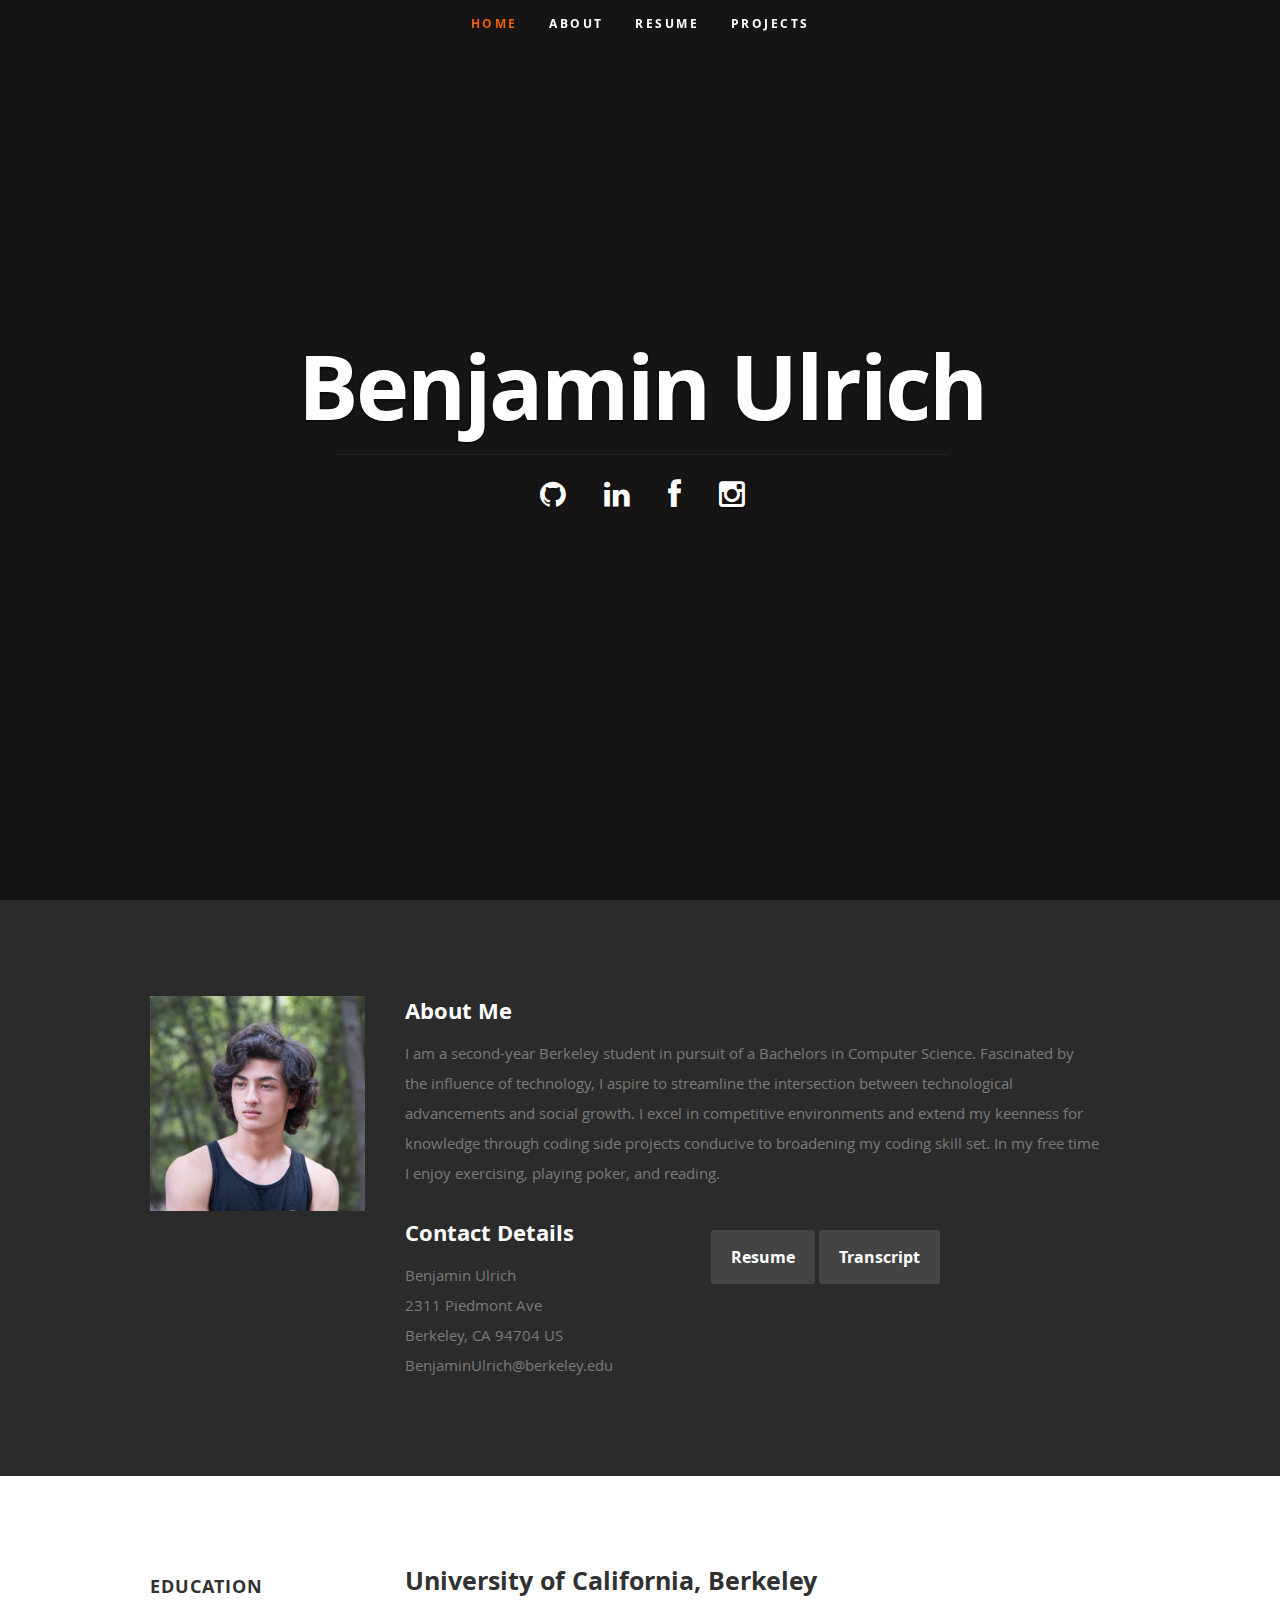
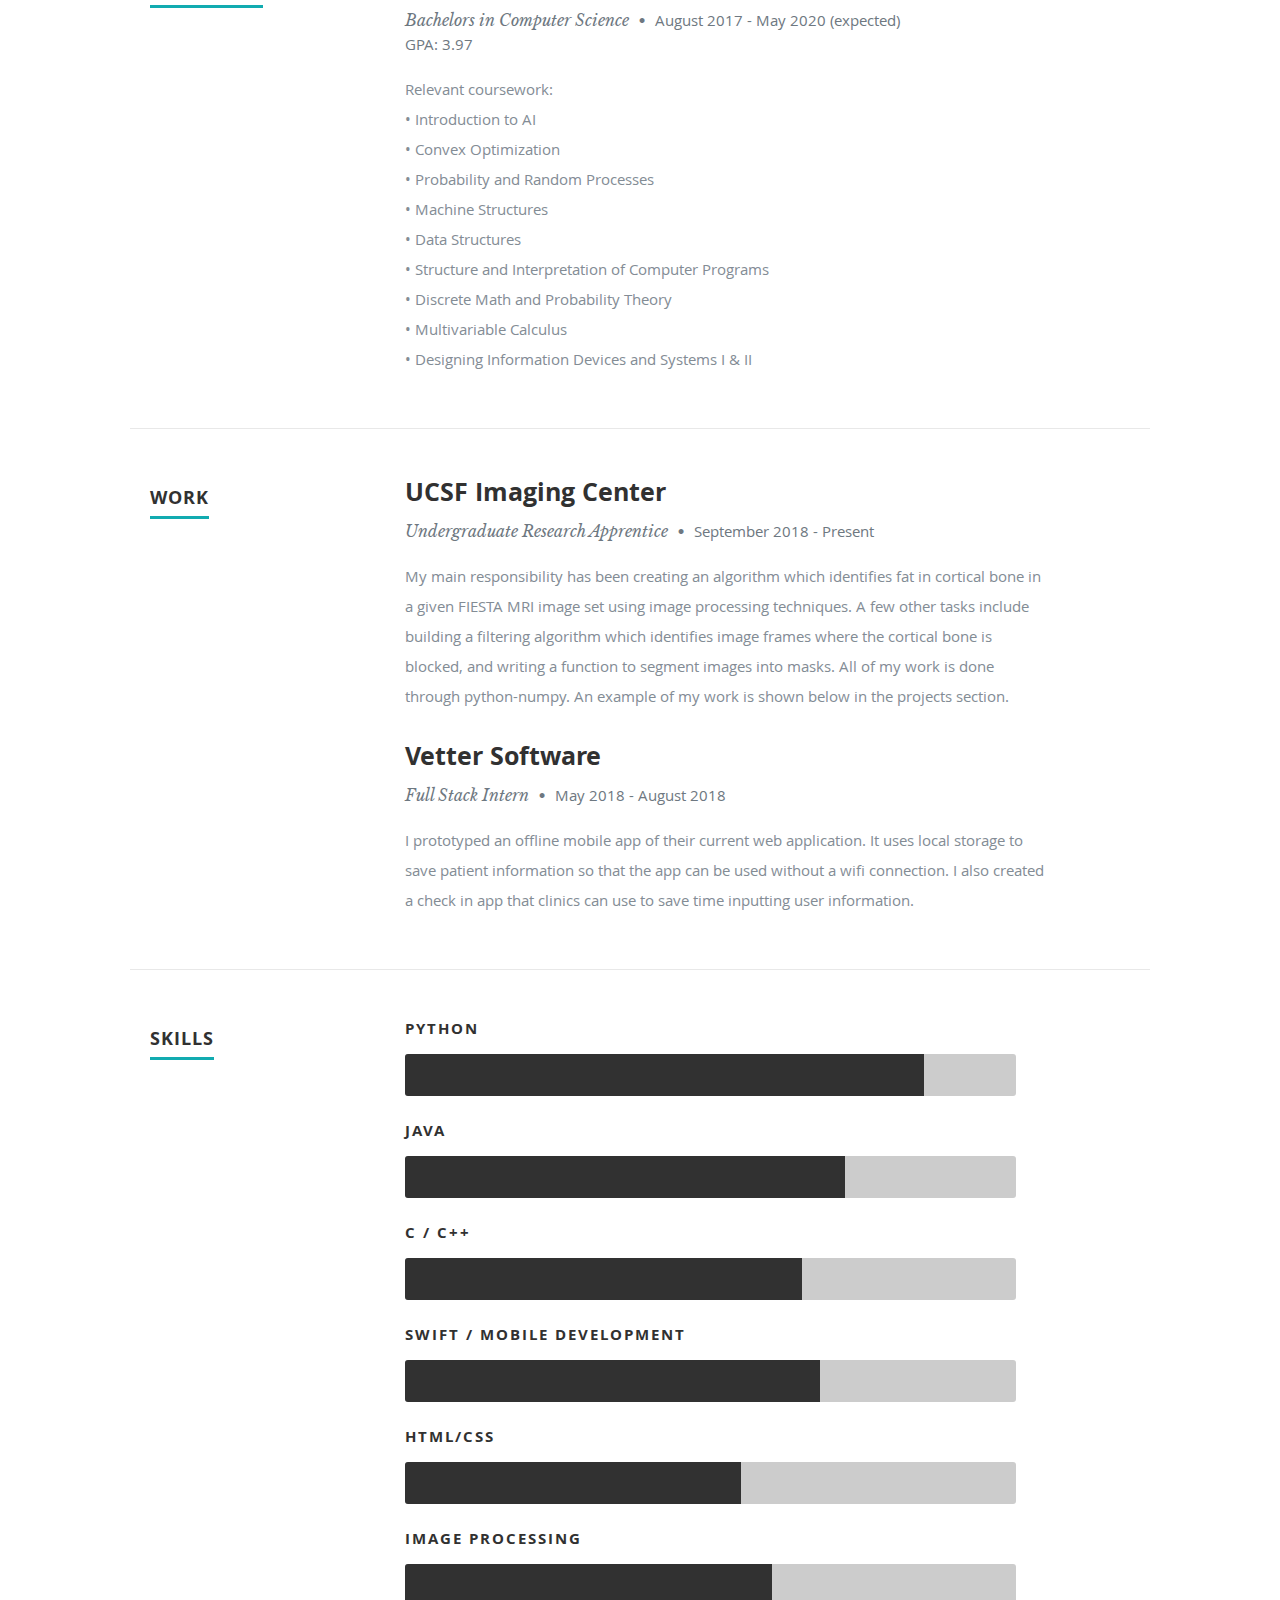
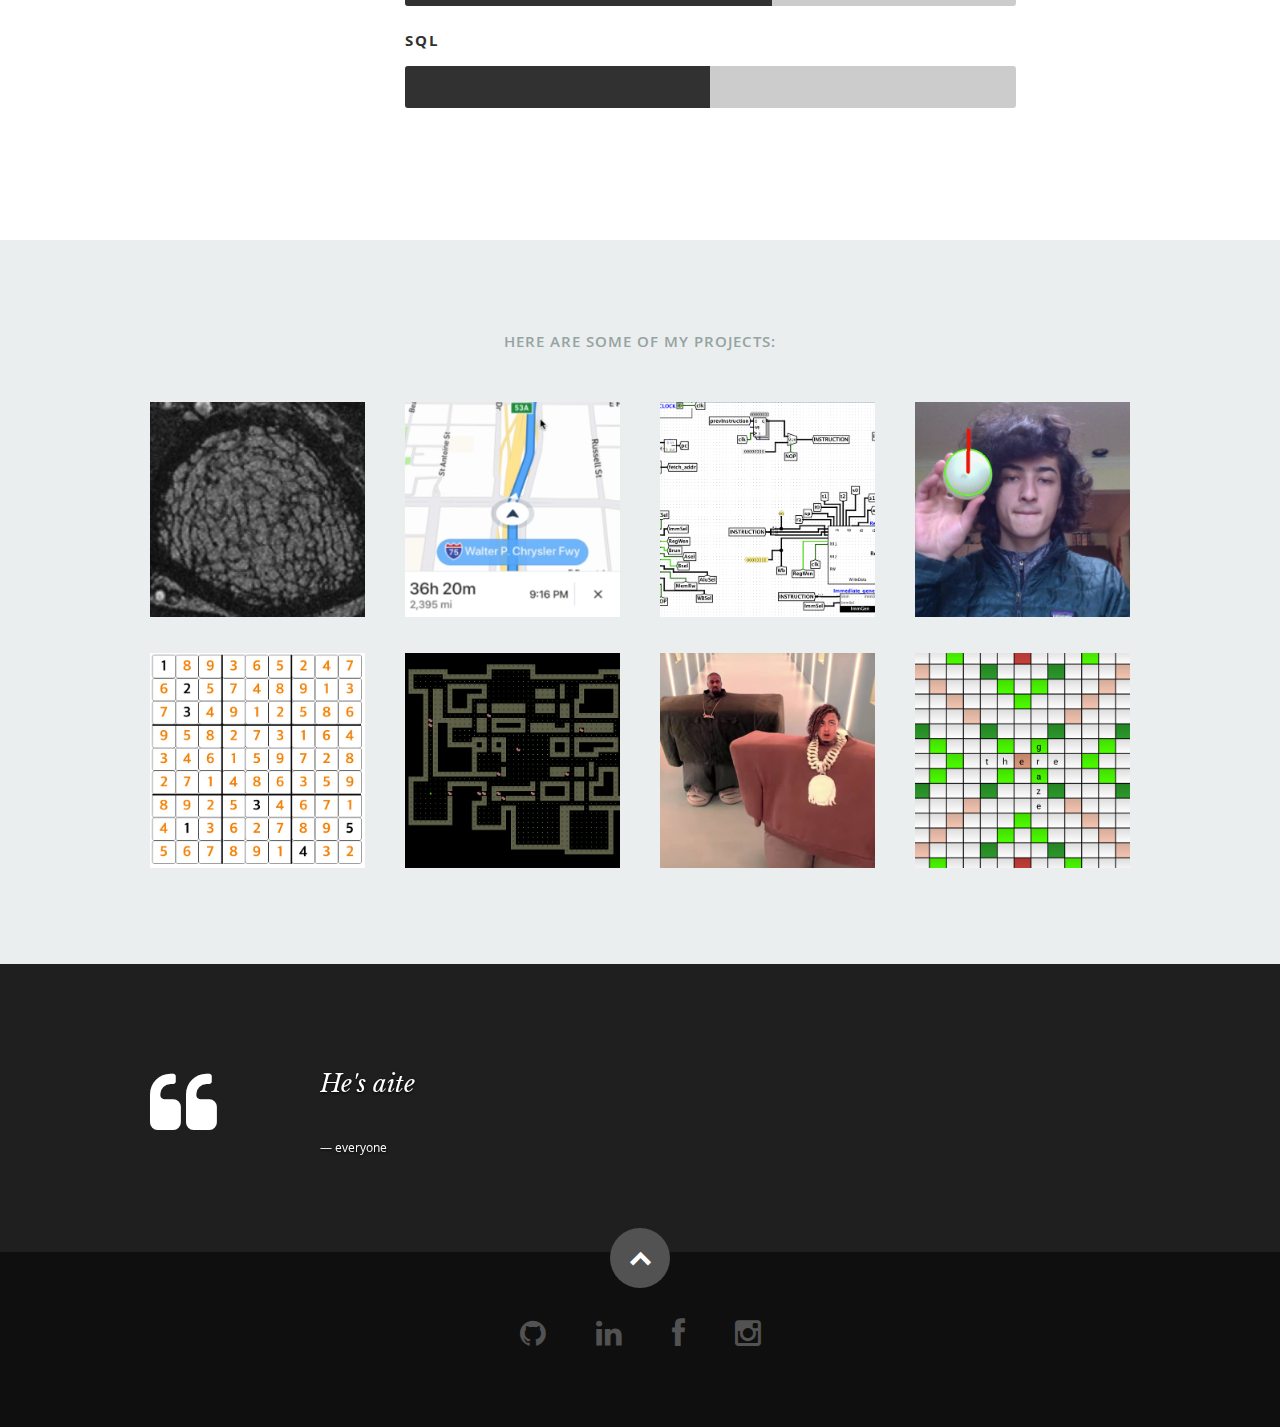
==== commit 5e4d3c98: "updated gpa" ====
--- a/index.html
+++ b/index.html
@@ -138,14 +138,14 @@
 
                   <h3>University of California, Berkeley</h3>
                   <p class="info"> Bachelors in Computer Science <span>&bull;</span> <em class="date">August 2017 - May 2020 (expected) </em><br>
-                     <em class="date"> GPA: 3.957 </em>
+                     <em class="date"> GPA: 3.97 </em>
                   </p>
 
                   <p>
                   Relevant coursework: <br>
-                  &bull; Introduction to AI (In Progress)<br>
-                  &bull; Convex Optimization (In Progress)<br>
-                  &bull; Probability and Random Processes (In Progress)<br>
+                  &bull; Introduction to AI<br>
+                  &bull; Convex Optimization<br>
+                  &bull; Probability and Random Processes<br>
                   &bull; Machine Structures <br>
                   &bull; Data Structures <br>
                   &bull; Structure and Interpretation of Computer Programs <br>
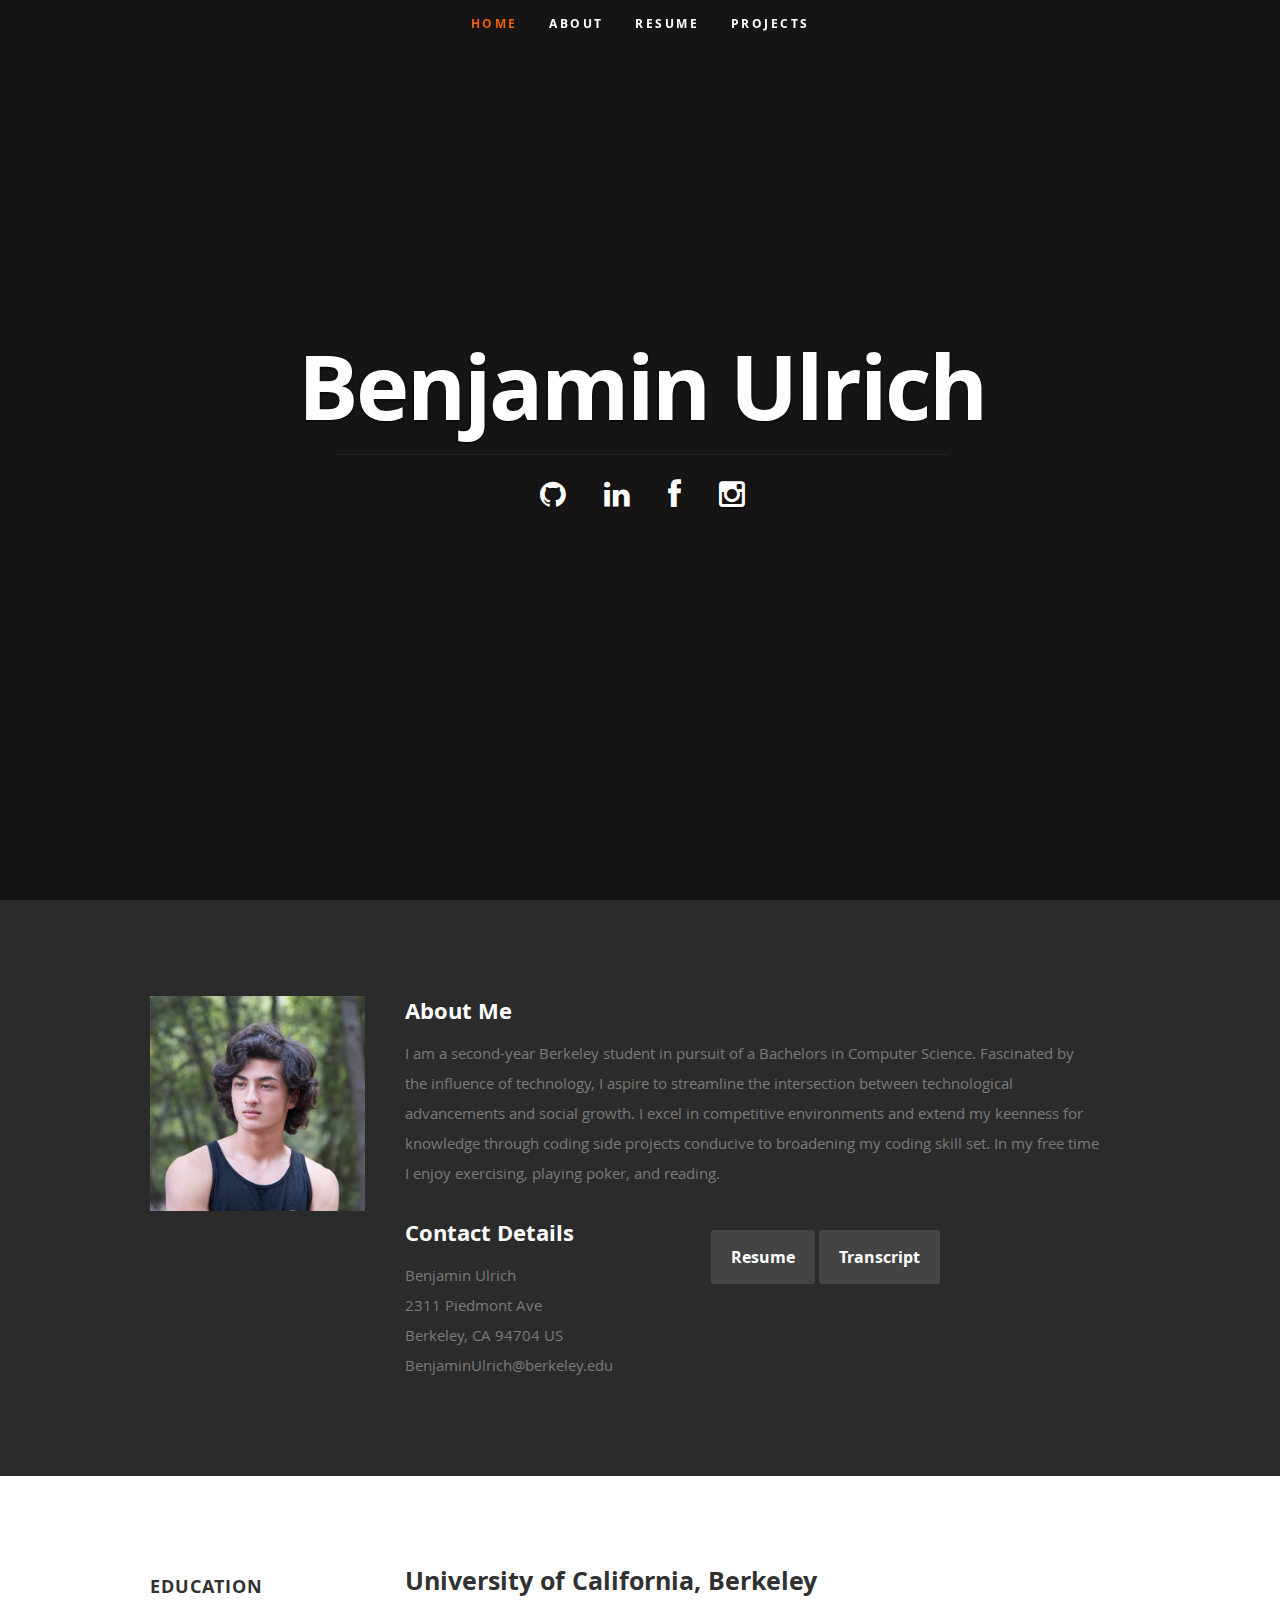
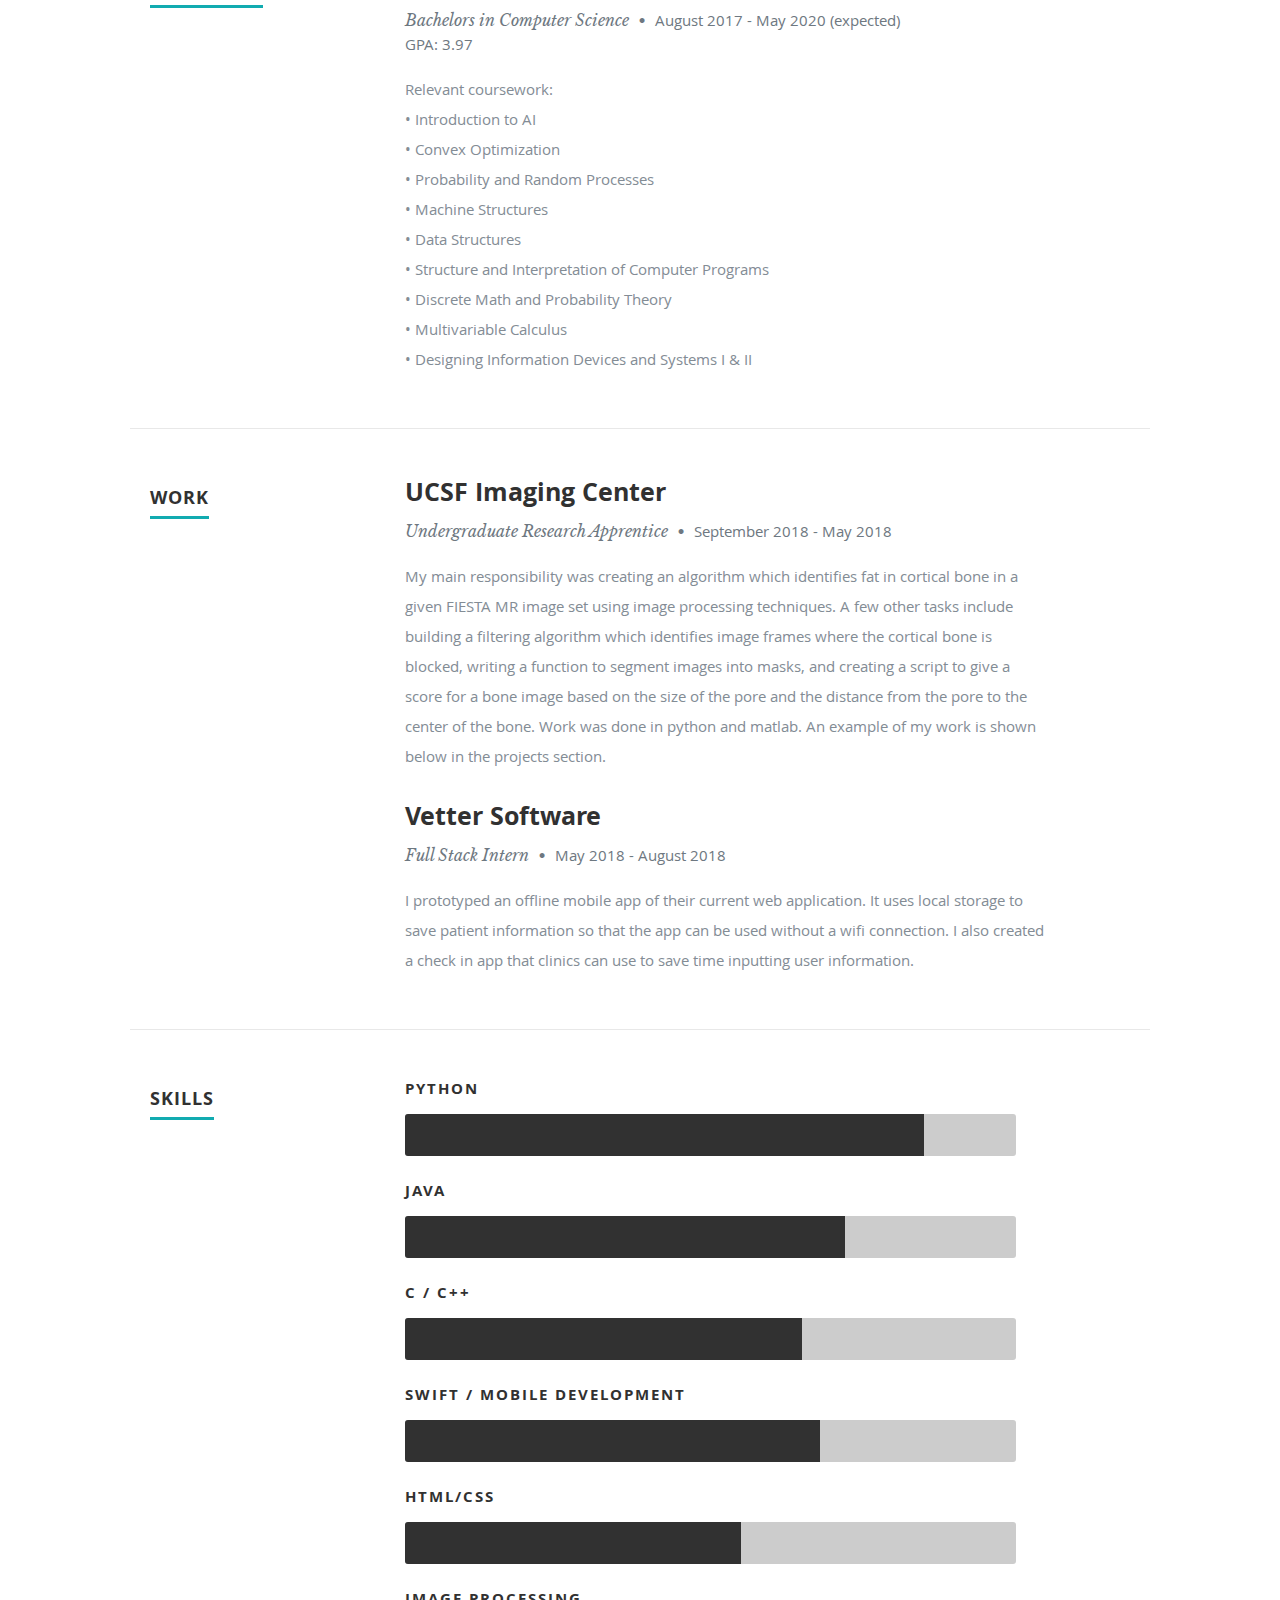
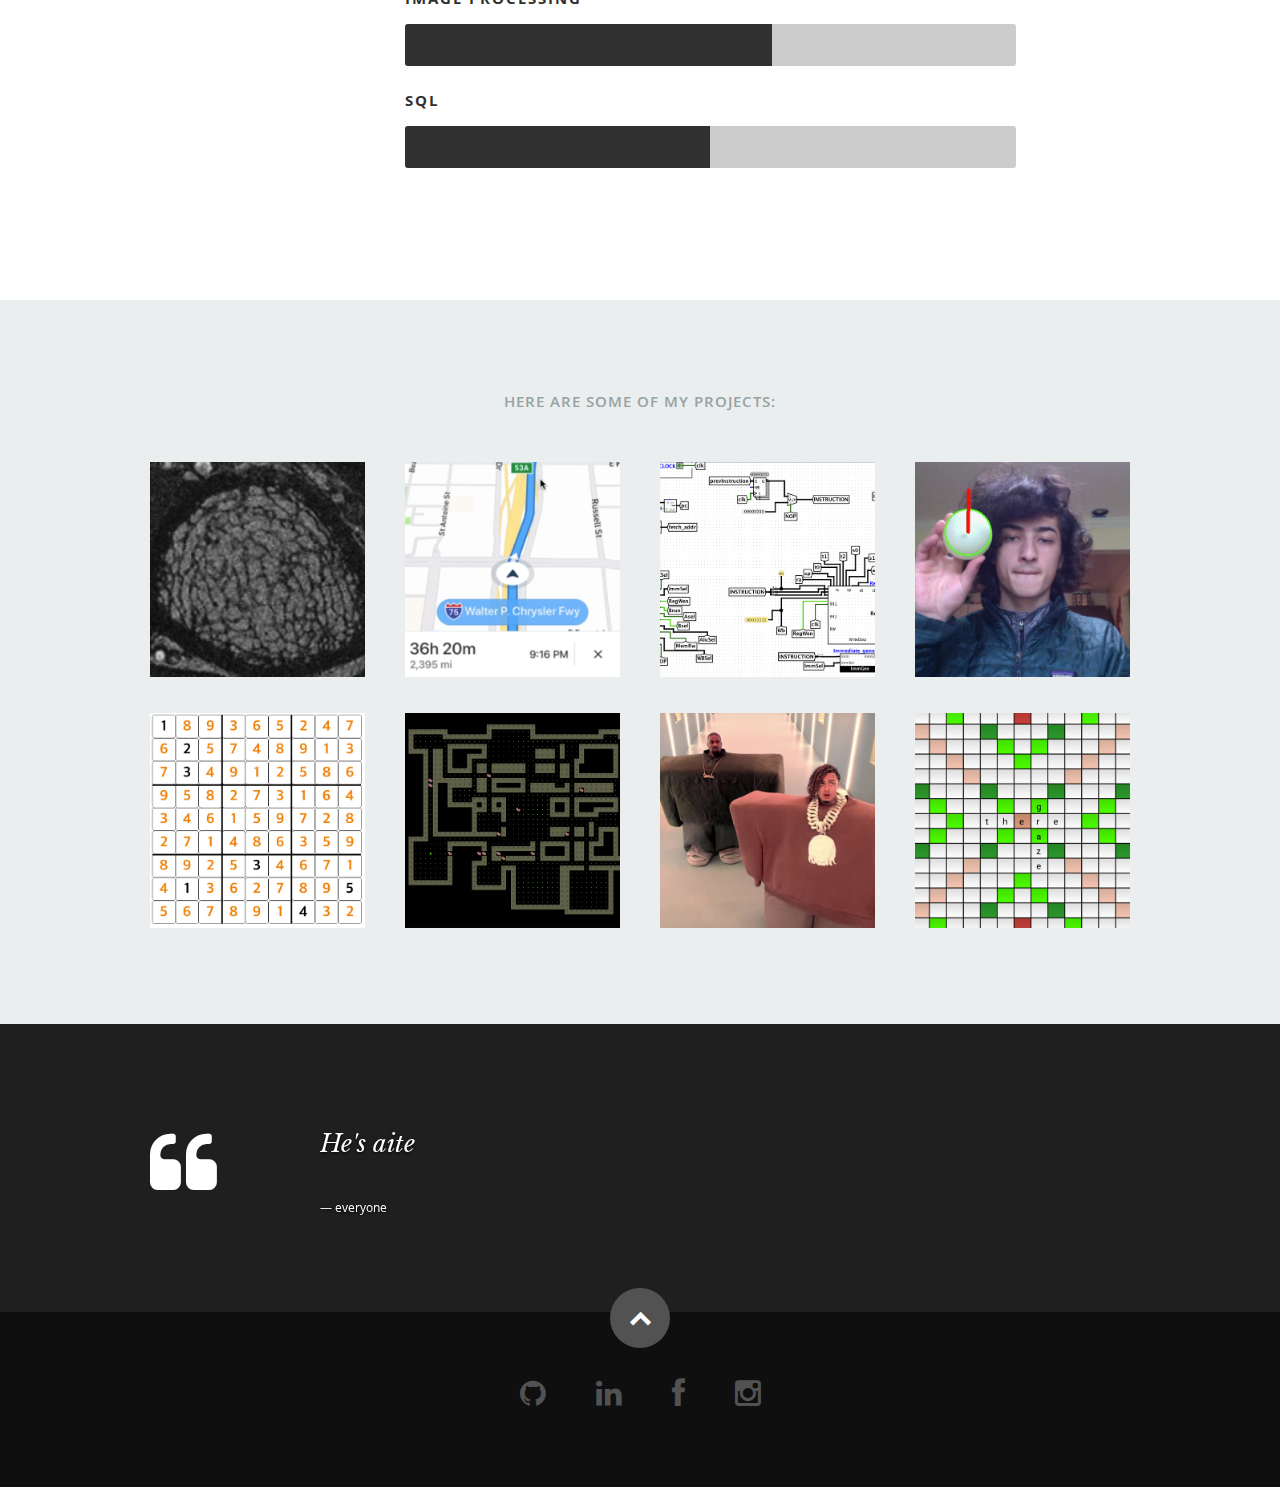
==== commit 7d826b42: "changed descriptions" ====
--- a/index.html
+++ b/index.html
@@ -178,10 +178,10 @@
                <div class="twelve columns">
 
                   <h3>UCSF Imaging Center</h3>
-                  <p class="info">Undergraduate Research Apprentice <span>&bull;</span> <em class="date">September 2018 - Present</em></p>
+                  <p class="info">Undergraduate Research Apprentice <span>&bull;</span> <em class="date">September 2018 - May 2018</em></p>
 
                   <p>
-                  My main responsibility has been creating an algorithm which identifies fat in cortical bone in a given FIESTA MRI image set using image processing techniques. A few other tasks include building a filtering algorithm which identifies image frames where the cortical bone is blocked, and writing a function to segment images into masks. All of my work is done through python-numpy. An example of my work is shown below in the projects section.
+                  My main responsibility was creating an algorithm which identifies fat in cortical bone in a given FIESTA MR image set using image processing techniques. A few other tasks include building a filtering algorithm which identifies image frames where the cortical bone is blocked, writing a function to segment images into masks, and creating a script to give a score for a bone image based on the size of the pore and the distance from the pore to the center of the bone. Work was done in python and matlab. An example of my work is shown below in the projects section.
                   </p>
 
                </div>
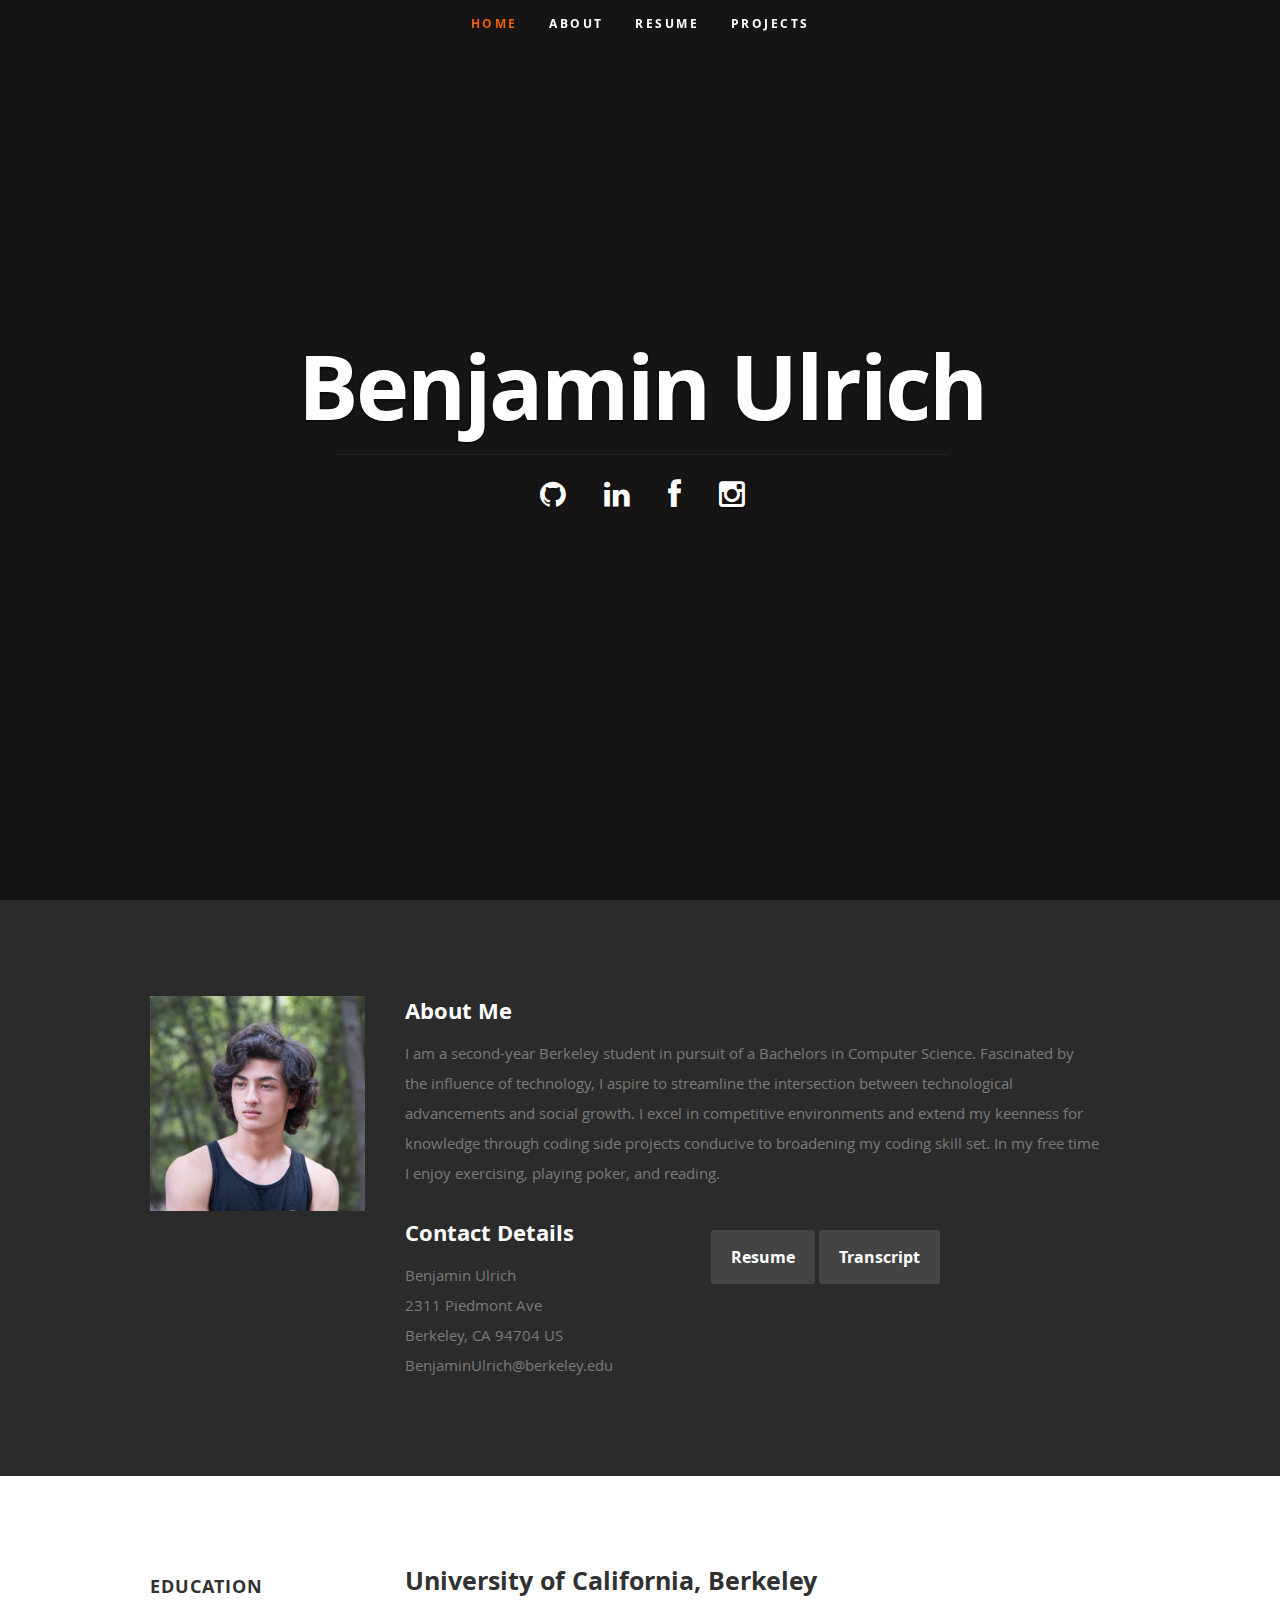
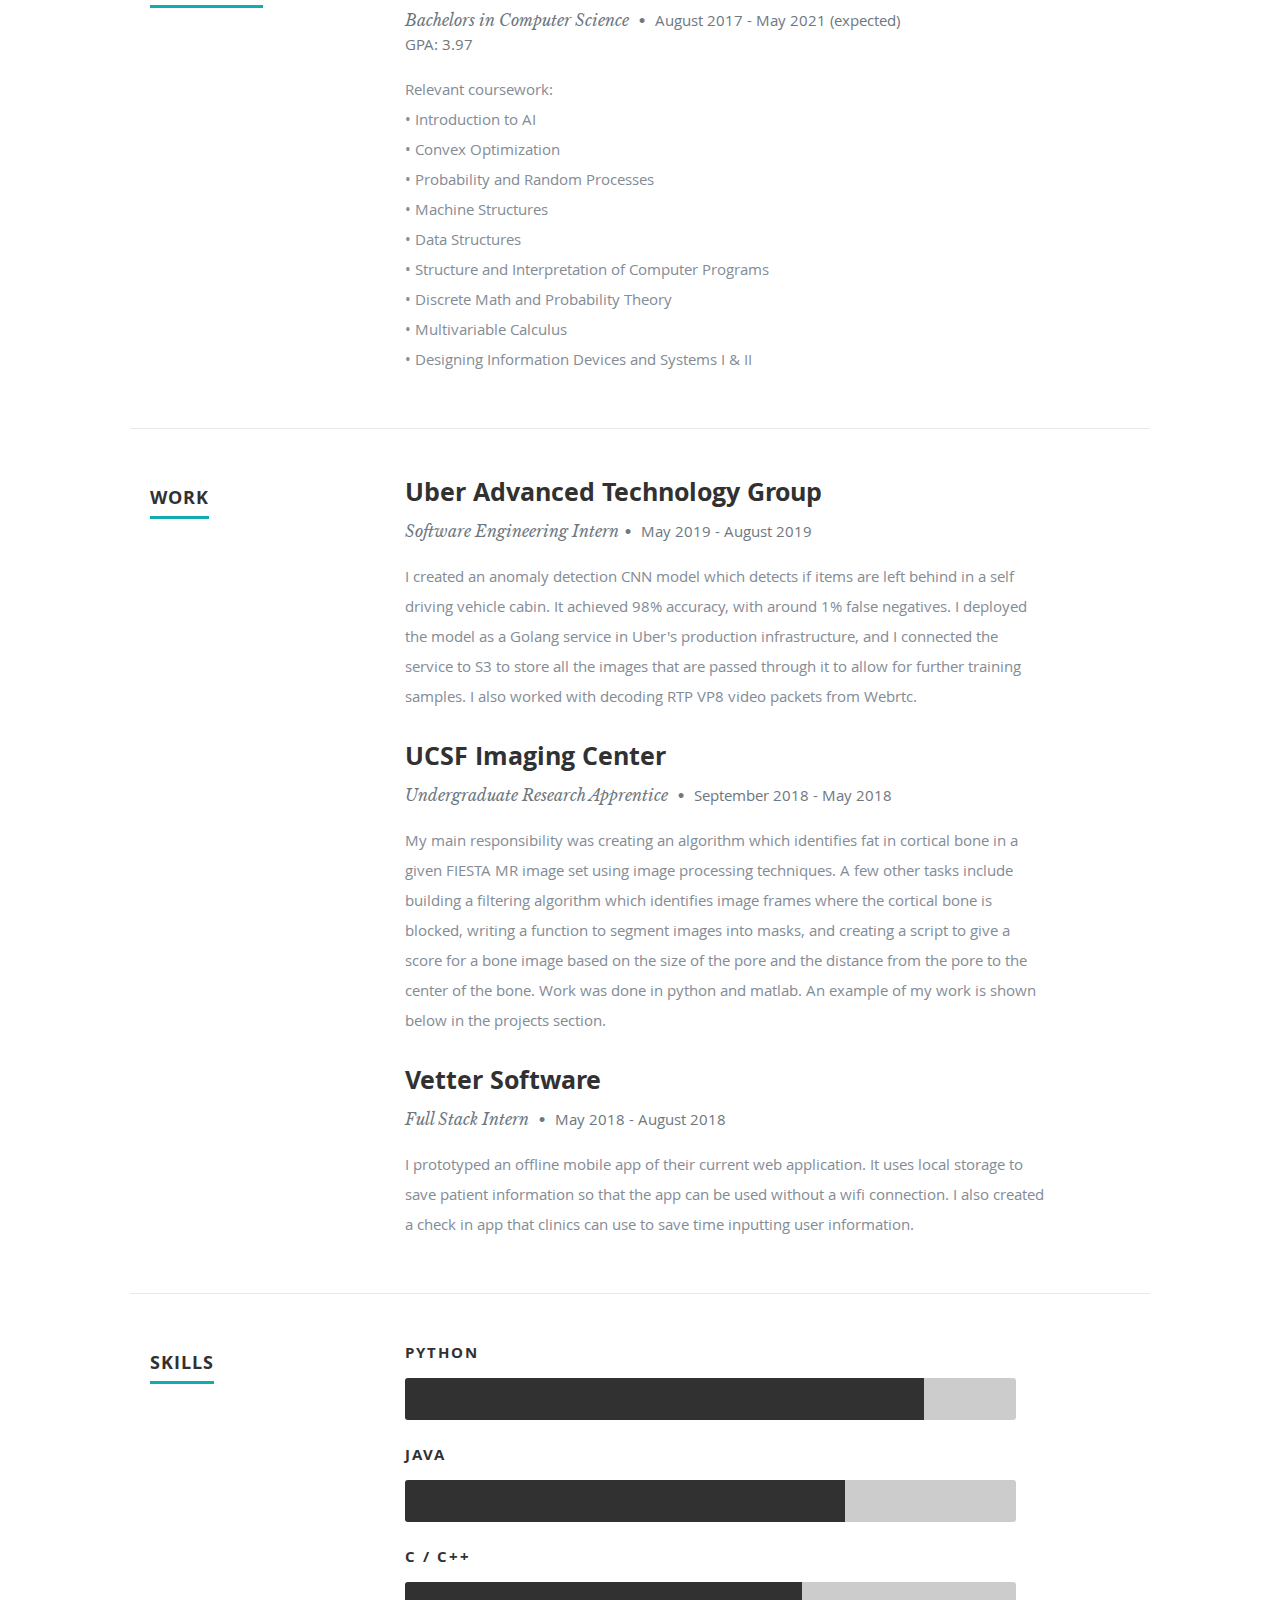
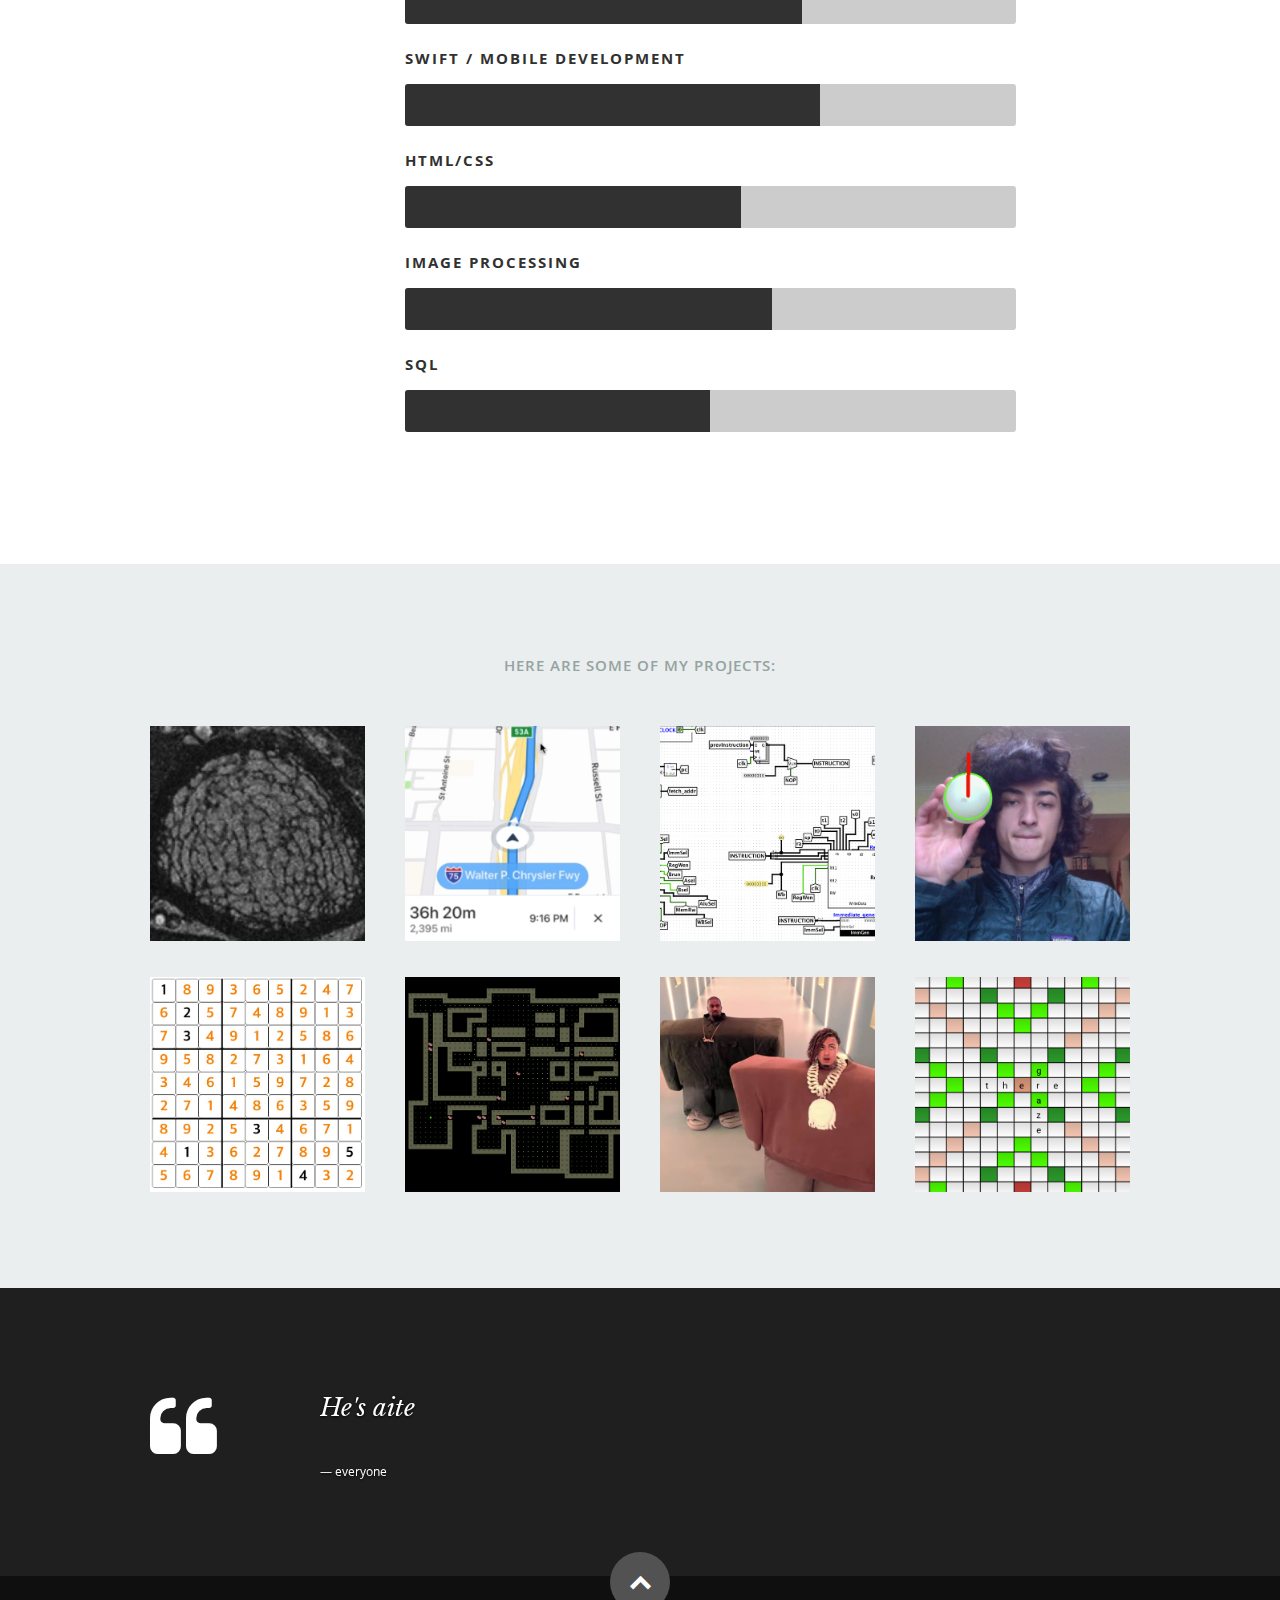
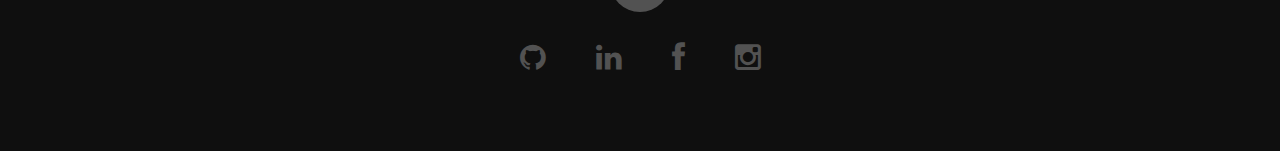
==== commit aa1a8fb0: "updated experience" ====
--- a/index.html
+++ b/index.html
@@ -104,7 +104,7 @@
 
                <div class="columns download">
                   <p>
-                     <a href="docs/Benjamin Ulrich Resume copy.pdf" class="button" target="_blank">Resume</a>
+                     <a href="docs/Benjamin Ulrich Resume.pdf" class="button" target="_blank">Resume</a>
                      <a href="docs/transcript.pdf" class="button" target="_blank">Transcript</a>
                   </p>
                </div>
@@ -137,7 +137,7 @@
                <div class="twelve columns">
 
                   <h3>University of California, Berkeley</h3>
-                  <p class="info"> Bachelors in Computer Science <span>&bull;</span> <em class="date">August 2017 - May 2020 (expected) </em><br>
+                  <p class="info"> Bachelors in Computer Science <span>&bull;</span> <em class="date">August 2017 - May 2021 (expected) </em><br>
                      <em class="date"> GPA: 3.97 </em>
                   </p>
 
@@ -172,7 +172,20 @@
          </div>
 
          <div class="nine columns main-col">
-
+            <div class="row item">
+
+               <div class="twelve columns">
+
+                  <h3>Uber Advanced Technology Group</h3>
+                  <p class="info">Software Engineering Intern<span>&bull;</span> <em class="date">May 2019 - August 2019</em></p>
+
+                  <p>
+                  I created an anomaly detection CNN model which detects if items are left behind in a self driving vehicle cabin. It achieved 98% accuracy, with around 1% false negatives. I deployed the model as a Golang service in Uber's production infrastructure, and I connected the service to S3 to store all the images that are passed through it to allow for further training samples. I also worked with decoding RTP VP8 video packets from Webrtc. 
+                  </p>
+
+               </div>
+
+            </div> <!-- item end -->
             <div class="row item">
 
                <div class="twelve columns">
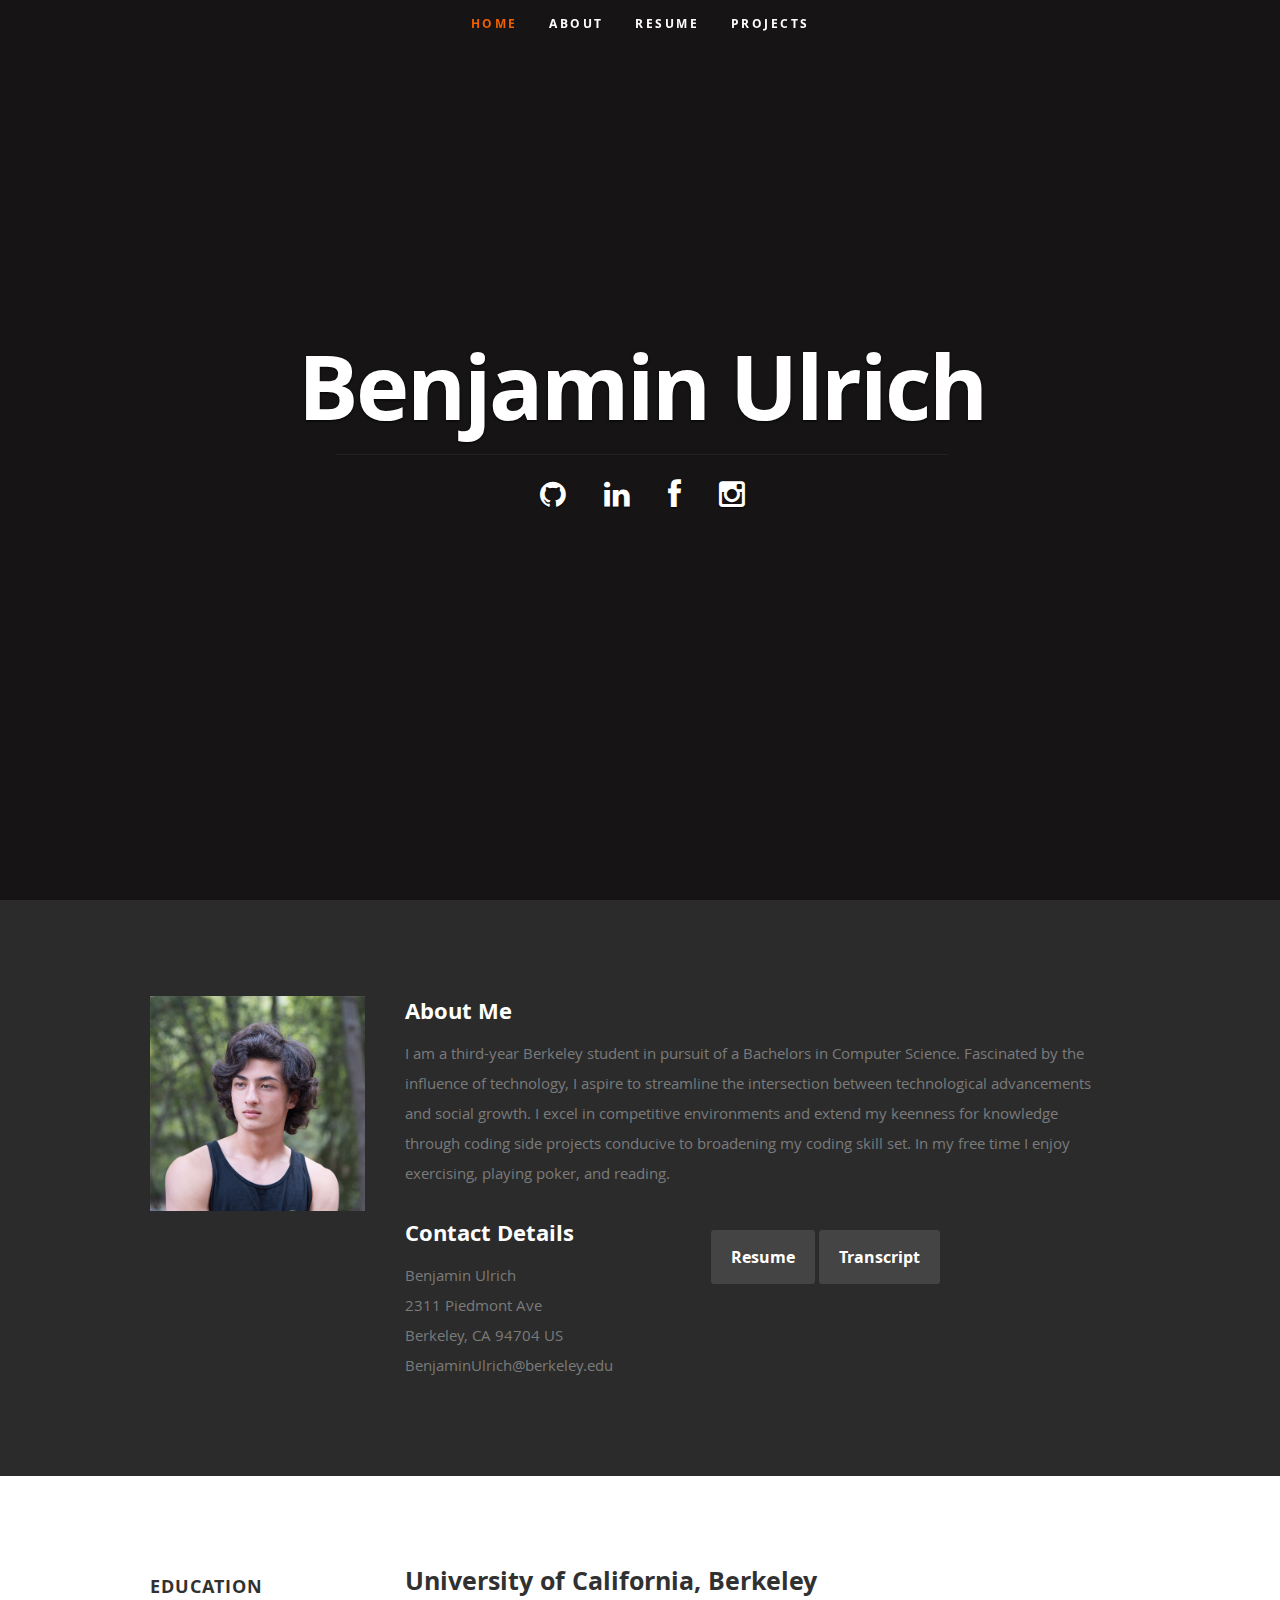
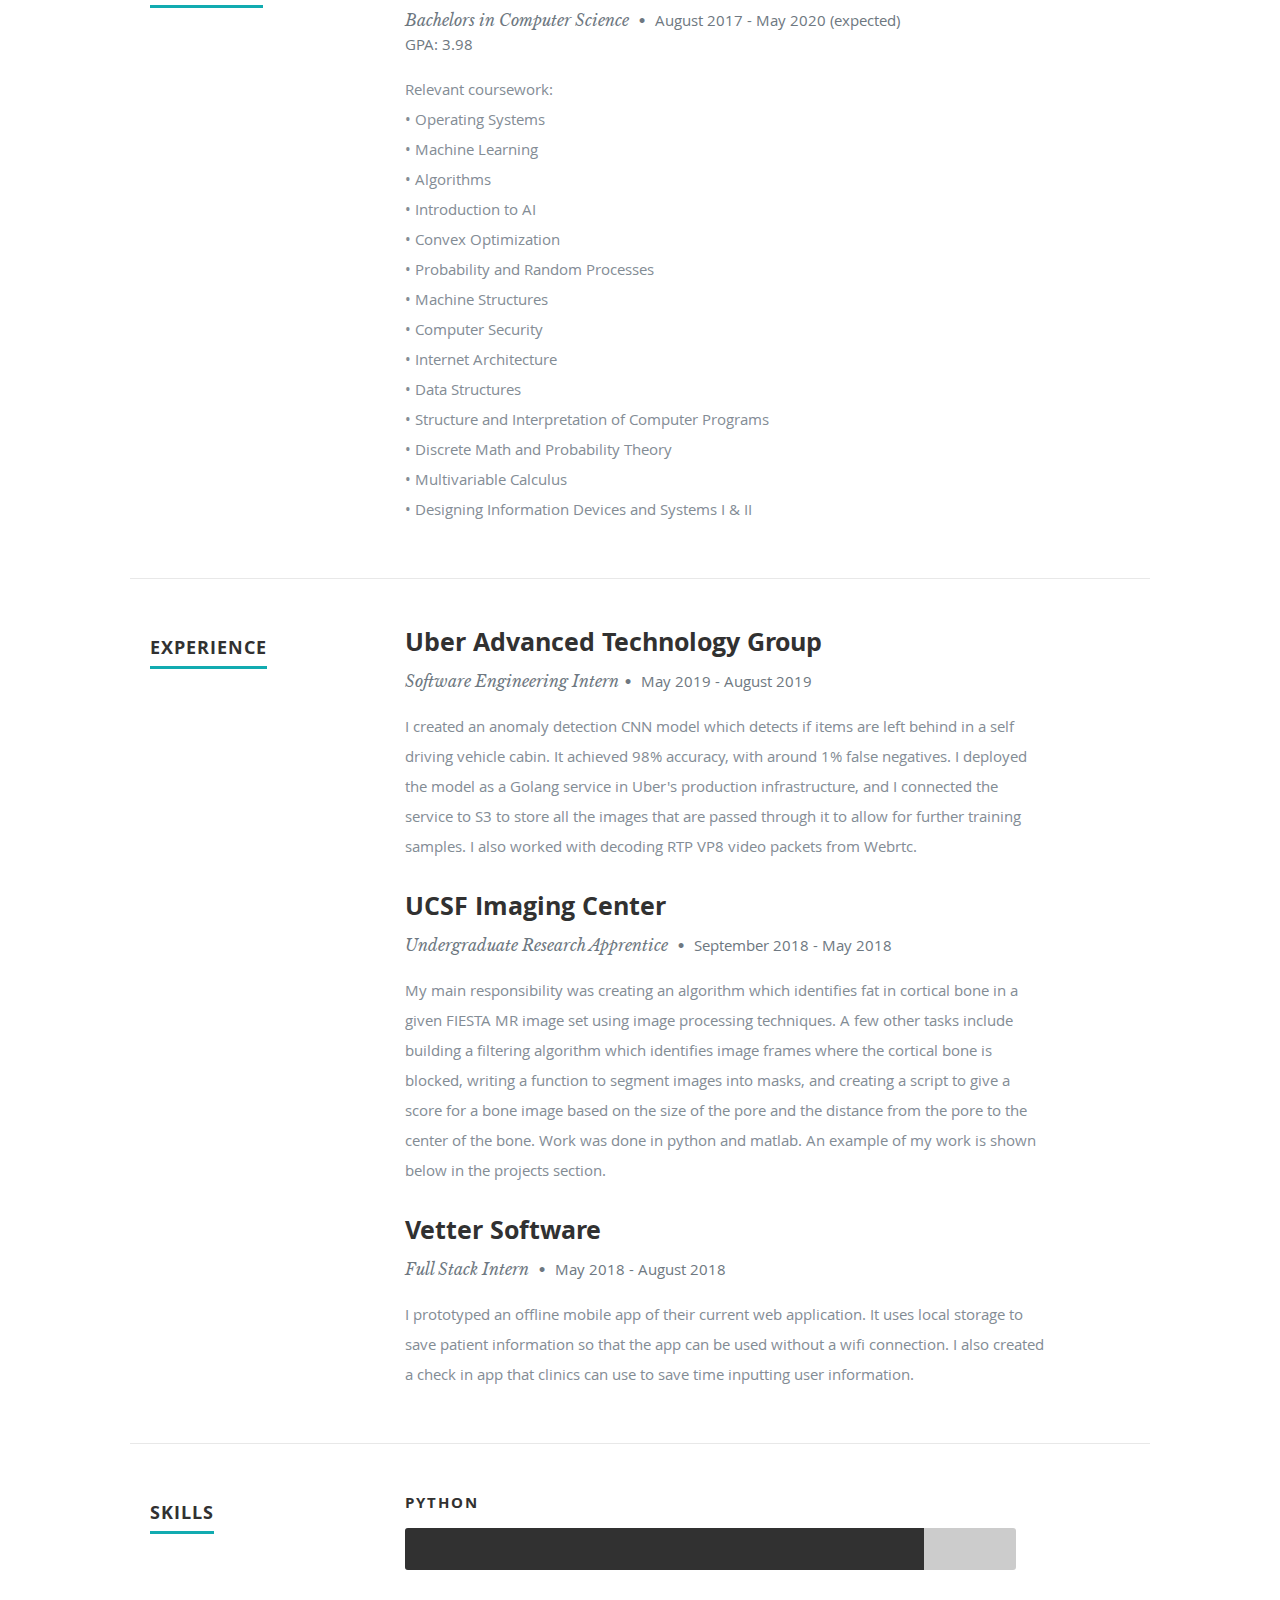
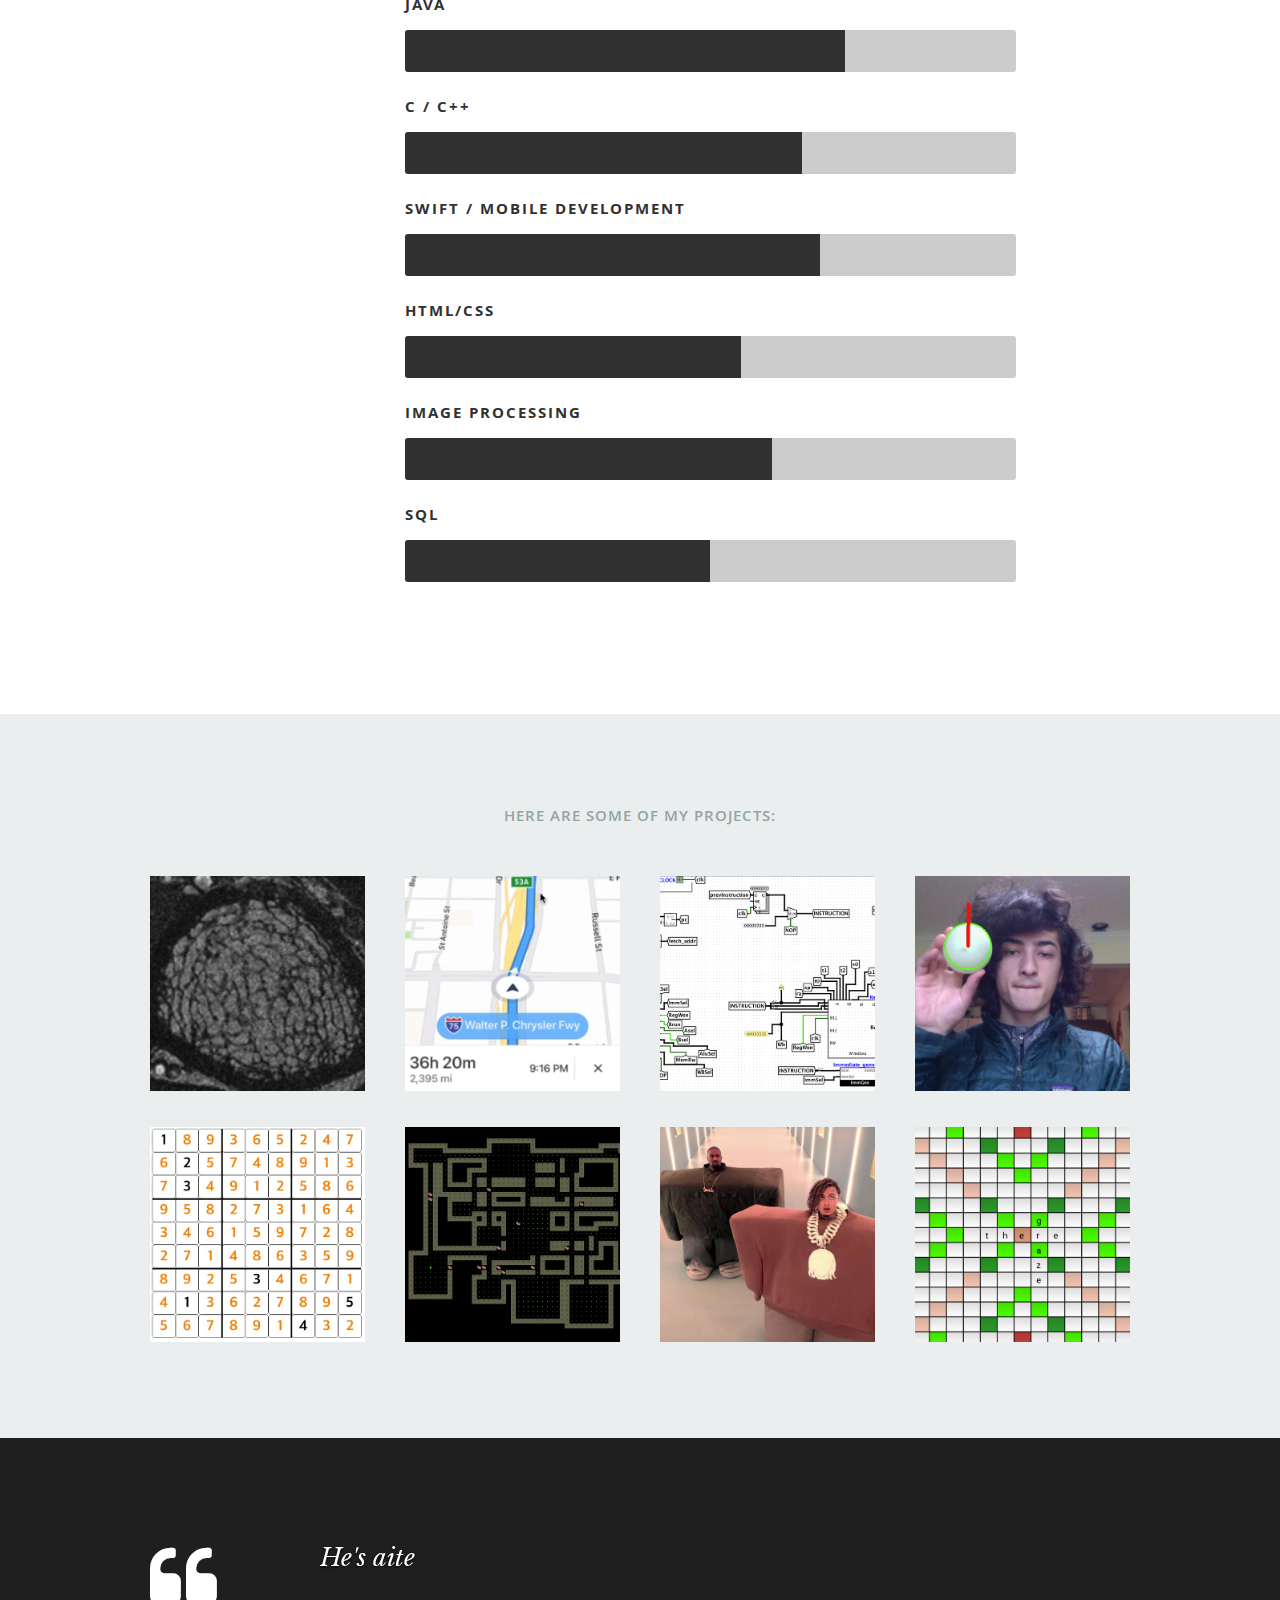
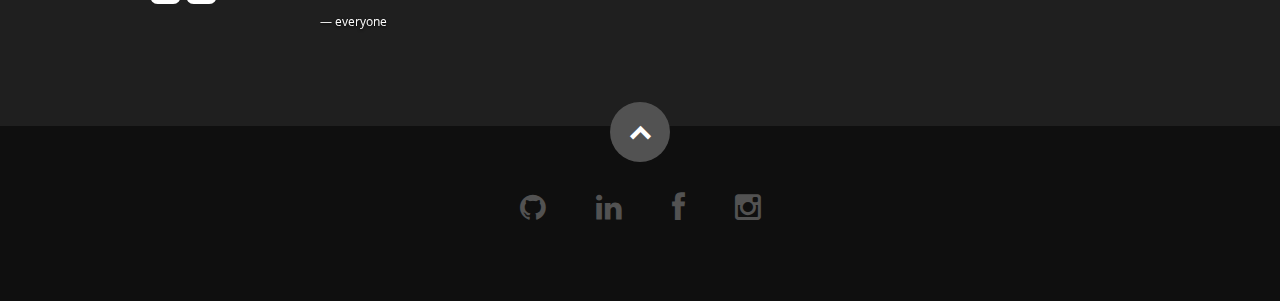
==== commit 78d478ea: "updated trasncript and classes" ====
--- a/index.html
+++ b/index.html
@@ -83,8 +83,7 @@
          <div class="nine columns main-col">
 
             <h2>About Me</h2>
-
-            <p>I am a second-year Berkeley student in pursuit of a Bachelors in Computer Science. Fascinated by the influence of technology, I aspire to streamline the intersection between technological advancements and social growth. I excel in competitive environments and extend my keenness for knowledge through coding side projects conducive to broadening my coding skill set. In my free time I enjoy exercising, playing poker, and reading. 
+            <p>I am a third-year Berkeley student in pursuit of a Bachelors in Computer Science. Fascinated by the influence of technology, I aspire to streamline the intersection between technological advancements and social growth. I excel in competitive environments and extend my keenness for knowledge through coding side projects conducive to broadening my coding skill set. In my free time I enjoy exercising, playing poker, and reading. 
             </p>
 
             <div class="row">
@@ -105,7 +104,7 @@
                <div class="columns download">
                   <p>
                      <a href="docs/Benjamin Ulrich Resume.pdf" class="button" target="_blank">Resume</a>
-                     <a href="docs/transcript.pdf" class="button" target="_blank">Transcript</a>
+                     <a href="docs/updated_transcript.pdf" class="button" target="_blank">Transcript</a>
                   </p>
                </div>
 
@@ -137,16 +136,21 @@
                <div class="twelve columns">
 
                   <h3>University of California, Berkeley</h3>
-                  <p class="info"> Bachelors in Computer Science <span>&bull;</span> <em class="date">August 2017 - May 2021 (expected) </em><br>
-                     <em class="date"> GPA: 3.97 </em>
+                  <p class="info"> Bachelors in Computer Science <span>&bull;</span> <em class="date">August 2017 - May 2020 (expected) </em><br>
+                     <em class="date"> GPA: 3.98 </em>
                   </p>
 
                   <p>
                   Relevant coursework: <br>
+                  &bull; Operating Systems<br>
+                  &bull; Machine Learning<br>
+                  &bull; Algorithms<br>
                   &bull; Introduction to AI<br>
                   &bull; Convex Optimization<br>
                   &bull; Probability and Random Processes<br>
                   &bull; Machine Structures <br>
+                  &bull; Computer Security<br>
+                  &bull; Internet Architecture<br>
                   &bull; Data Structures <br>
                   &bull; Structure and Interpretation of Computer Programs <br>
                   &bull; Discrete Math and Probability Theory <br> 
@@ -168,7 +172,7 @@
       <div class="row work">
 
          <div class="three columns header-col">
-            <h1><span>Work</span></h1>
+            <h1><span>Experience</span></h1>
          </div>
 
          <div class="nine columns main-col">
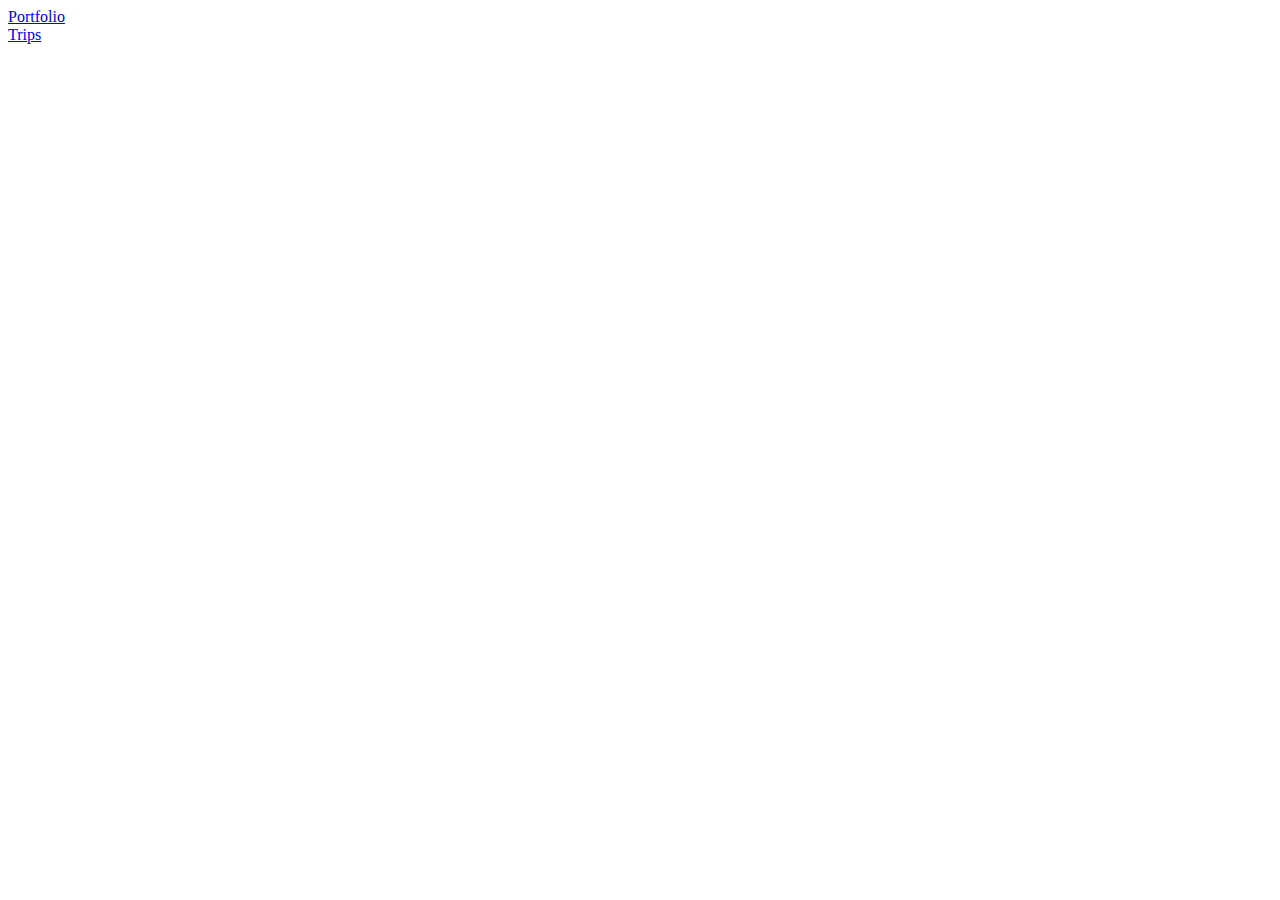
==== commit 94eeaa33: "updated" ====
--- a/index.html
+++ b/index.html
@@ -17,10 +17,6 @@
 
 	<!-- CSS
     ================================================== -->
-   <link rel="stylesheet" href="css/default.css">
-	<link rel="stylesheet" href="css/layout.css">
-   <link rel="stylesheet" href="css/media-queries.css">
-   <link rel="stylesheet" href="css/magnific-popup.css">
 
    <!-- Script
    ================================================== -->
@@ -28,597 +24,11 @@
 
    <!-- Favicons
 	================================================== -->
-	<link rel="shortcut icon" href="favicon.png" >
+	<link rel="shortcut icon" href="images/favicon.png" >
 
 </head>
 
 <body>
-
-   <!-- Header
-   ================================================== -->
-   <header id="home">
-
-      <nav id="nav-wrap">
-
-         <a class="mobile-btn" href="#nav-wrap" title="Show navigation">Show navigation</a>
-	      <a class="mobile-btn" href="#" title="Hide navigation">Hide navigation</a>
-
-         <ul id="nav" class="nav">
-            <li class="current"><a class="smoothscroll" href="#home">Home</a></li>
-            <li><a class="smoothscroll" href="#about">About</a></li>
-	         <li><a class="smoothscroll" href="#resume">Resume</a></li>
-            <li><a class="smoothscroll" href="#portfolio">Projects</a></li>
-         </ul> <!-- end #nav -->
-
-      </nav> <!-- end #nav-wrap -->
-
-      <div class="row banner">
-         <div class="banner-text">
-            <h1 class="responsive-headline">Benjamin Ulrich</h1>
-            <hr />
-            <ul class="social">
-               <li><a href="https://github.com/udotneb" target="_blank"><i class="fa fa-github"></i></a></li>
-               <li><a href="https://www.linkedin.com/in/benjamin-ulrich/" target="_blank"><i class="fa fa-linkedin"></i></a></li>
-               <li><a href="https://www.facebook.com/udotneb" target="_blank"><i class="fa fa-facebook"></i></a></li>
-               <li><a href="https://www.instagram.com/udotneb/" target="_blank"><i class="fa fa-instagram"></i></a></li>
-            </ul>
-         </div>
-      </div>
-
-   </header> <!-- Header End -->
-
-
-   <!-- About Section
-   ================================================== -->
-   <section id="about">
-
-      <div class="row">
-
-         <div class="three columns">
-
-            <img class="profile-pic"  src="profilePic.png" alt="" />
-
-         </div>
-
-         <div class="nine columns main-col">
-
-            <h2>About Me</h2>
-            <p>I am a third-year Berkeley student in pursuit of a Bachelors in Computer Science. Fascinated by the influence of technology, I aspire to streamline the intersection between technological advancements and social growth. I excel in competitive environments and extend my keenness for knowledge through coding side projects conducive to broadening my coding skill set. In my free time I enjoy exercising, playing poker, and reading. 
-            </p>
-
-            <div class="row">
-
-               <div class="columns contact-details">
-
-                  <h2>Contact Details</h2>
-                  <p class="address">
-						   <span>Benjamin Ulrich</span><br>
-						   <span>2311 Piedmont Ave<br>
-						         Berkeley, CA 94704 US
-                     </span><br>
-                     <span>BenjaminUlrich@berkeley.edu</span>
-					   </p>
-
-               </div>
-
-               <div class="columns download">
-                  <p>
-                     <a href="docs/Benjamin Ulrich Resume.pdf" class="button" target="_blank">Resume</a>
-                     <a href="docs/updated_transcript.pdf" class="button" target="_blank">Transcript</a>
-                  </p>
-               </div>
-
-            </div> <!-- end row -->
-
-         </div> <!-- end .main-col -->
-
-      </div>
-
-   </section> <!-- About Section End-->
-
-
-   <!-- Resume Section
-   ================================================== -->
-   <section id="resume">
-
-      <!-- Education
-      ----------------------------------------------- -->
-      <div class="row education">
-
-         <div class="three columns header-col">
-            <h1><span>Education</span></h1>
-         </div>
-
-         <div class="nine columns main-col">
-
-            <div class="row item">
-
-               <div class="twelve columns">
-
-                  <h3>University of California, Berkeley</h3>
-                  <p class="info"> Bachelors in Computer Science <span>&bull;</span> <em class="date">August 2017 - May 2020 (expected) </em><br>
-                     <em class="date"> GPA: 3.98 </em>
-                  </p>
-
-                  <p>
-                  Relevant coursework: <br>
-                  &bull; Operating Systems<br>
-                  &bull; Machine Learning<br>
-                  &bull; Algorithms<br>
-                  &bull; Introduction to AI<br>
-                  &bull; Convex Optimization<br>
-                  &bull; Probability and Random Processes<br>
-                  &bull; Machine Structures <br>
-                  &bull; Computer Security<br>
-                  &bull; Internet Architecture<br>
-                  &bull; Data Structures <br>
-                  &bull; Structure and Interpretation of Computer Programs <br>
-                  &bull; Discrete Math and Probability Theory <br> 
-                  &bull; Multivariable Calculus <br>
-                  &bull; Designing Information Devices and Systems I & II<br>
-                  </p>
-
-               </div>
-
-            </div> <!-- item end -->
-
-         </div> <!-- main-col end -->
-
-      </div> <!-- End Education -->
-
-
-      <!-- Work
-      ----------------------------------------------- -->
-      <div class="row work">
-
-         <div class="three columns header-col">
-            <h1><span>Experience</span></h1>
-         </div>
-
-         <div class="nine columns main-col">
-            <div class="row item">
-
-               <div class="twelve columns">
-
-                  <h3>Uber Advanced Technology Group</h3>
-                  <p class="info">Software Engineering Intern<span>&bull;</span> <em class="date">May 2019 - August 2019</em></p>
-
-                  <p>
-                  I created an anomaly detection CNN model which detects if items are left behind in a self driving vehicle cabin. It achieved 98% accuracy, with around 1% false negatives. I deployed the model as a Golang service in Uber's production infrastructure, and I connected the service to S3 to store all the images that are passed through it to allow for further training samples. I also worked with decoding RTP VP8 video packets from Webrtc. 
-                  </p>
-
-               </div>
-
-            </div> <!-- item end -->
-            <div class="row item">
-
-               <div class="twelve columns">
-
-                  <h3>UCSF Imaging Center</h3>
-                  <p class="info">Undergraduate Research Apprentice <span>&bull;</span> <em class="date">September 2018 - May 2018</em></p>
-
-                  <p>
-                  My main responsibility was creating an algorithm which identifies fat in cortical bone in a given FIESTA MR image set using image processing techniques. A few other tasks include building a filtering algorithm which identifies image frames where the cortical bone is blocked, writing a function to segment images into masks, and creating a script to give a score for a bone image based on the size of the pore and the distance from the pore to the center of the bone. Work was done in python and matlab. An example of my work is shown below in the projects section.
-                  </p>
-
-               </div>
-
-            </div> <!-- item end -->
-
-            <div class="row item">
-
-               <div class="twelve columns">
-
-                  <h3>Vetter Software</h3>
-                  <p class="info">Full Stack Intern <span>&bull;</span> <em class="date">May 2018 - August 2018</em></p>
-                     I prototyped an offline mobile app of their current web application. It uses local storage to save patient information so that the app can be used without a wifi connection. I also created a check in app that clinics can use to save time inputting user information.
-                  <p>
-
-                  </p>
-
-               </div>
-
-            </div> <!-- item end -->
-
-         </div> <!-- main-col end -->
-
-      </div> <!-- End Work -->
-
-
-      <!-- Skills
-      ----------------------------------------------- -->
-      <div class="row skill">
-
-         <div class="three columns header-col">
-            <h1><span>Skills</span></h1>
-         </div>
-
-         <div class="nine columns main-col">
-				<div class="bars">
-
-				   <ul class="skills">
-					   <li><span class="bar-expand python"></span><em>Python</em></li>
-                  <li><span class="bar-expand java"></span><em>Java</em></li>
-						<li><span class="bar-expand c"></span><em>C / C++</em></li>
-                  <li><span class="bar-expand swift"></span><em>Swift / Mobile Development</em></li>
-                  <li><span class="bar-expand css"></span><em>HTML/CSS</em></li>
-                  <li><span class="bar-expand imgProcess"></span><em>Image Processing</em></li>
-                  <li><span class="bar-expand wordpress"></span><em>SQL</em></li>
-					</ul>
-
-				</div><!-- end skill-bars -->
-
-			</div> <!-- main-col end -->
-
-      </div> <!-- End skills -->
-
-   </section> <!-- Resume Section End-->
-
-
-   <!-- Portfolio Section
-   ================================================== -->
-   <section id="portfolio">
-
-      <div class="row">
-
-         <div class="twelve columns collapsed">
-
-            <h1>Here are some of my projects:</h1>
-
-            <!-- portfolio-wrapper -->
-            <div id="portfolio-wrapper" class="bgrid-quarters s-bgrid-thirds cf">
-               <div class="columns portfolio-item">
-                  <div class="item-wrap">
-
-                     <a href="#modal-03" title="">
-                        <img alt="" src="images/projects/researchPic.png">
-                        <div class="overlay">
-                           <div class="portfolio-item-meta">
-                              <h5>Research Example</h5>
-                              <p>Python-Numpy</p>
-                           </div>
-                        </div>
-                        <div class="link-icon"><i class="icon-plus"></i></div>
-                     </a>
-
-                  </div>
-               </div> <!-- item end -->
-
-               <div class="columns portfolio-item">
-                  <div class="item-wrap">
-
-                     <a href="#modal-02" title="">
-                        <img alt="" src="images/projects/fuelUpPic.png">
-                        <div class="overlay">
-                           <div class="portfolio-item-meta">
-                              <h5>FuelUp</h5>
-                              <p>Berkeley Hackathon App</p>
-                           </div>
-                        </div>
-                        <div class="link-icon"><i class="icon-plus"></i></div>
-                     </a>
-
-                  </div>
-               </div> <!-- item end -->
-
-          	   <div class="columns portfolio-item">
-                  <div class="item-wrap">
-
-                     <a href="#modal-01" title="">
-                        <img alt="" src="images/projects/cpuPic.png">
-                        <div class="overlay">
-                           <div class="portfolio-item-meta">
-          					      <h5>CPU</h5>
-                              <p>Logic Gates</p>
-          					   </div>
-                        </div>
-                        <div class="link-icon"><i class="icon-plus"></i></div>
-                     </a>
-
-                  </div>
-          		</div> <!-- item end -->
-
-               <div class="columns portfolio-item">
-                  <div class="item-wrap">
-                     <a href="#modal-04" title="">
-                        <img alt="" src="images/projects/ballTracker.png">
-                        <div class="overlay">
-                           <div class="portfolio-item-meta">
-          					      <h5>Ball Finder</h5>
-                              <p>Python-CV2</p>
-          					   </div>
-                        </div>
-                        <div class="link-icon"><i class="icon-plus"></i></div>
-                     </a>
-
-                  </div>
-          		</div> <!-- item end -->
-
-               <div class="columns portfolio-item">
-                  <div class="item-wrap">
-
-                     <a href="#modal-05" title="">
-                        <img alt="" src="images/projects/sudokuSolverPic.png">
-                        <div class="overlay">
-                           <div class="portfolio-item-meta">
-          					      <h5>Sudoku Solver</h5>
-                              <p>Swift iOS App</p>
-          					   </div>
-                        </div>
-                        <div class="link-icon"><i class="icon-plus"></i></div>
-                     </a>
-
-                  </div>
-          		</div> <!-- item end -->
-
-               <div class="columns portfolio-item">
-                  <div class="item-wrap">
-
-                     <a href="#modal-06" title="">
-                        <img alt="" src="images/projects/pigGamePicture.png">
-                        <div class="overlay">
-                           <div class="portfolio-item-meta">
-          					      <h5>Piggy Escape</h5>
-                              <p>Java game</p>
-          					   </div>
-                        </div>
-                        <div class="link-icon"><i class="icon-plus"></i></div>
-                     </a>
-
-                  </div>
-          		</div> <!-- item end -->
-
-               <div class="columns portfolio-item">
-                  <div class="item-wrap">
-
-                     <a href="#modal-07" title="">
-                        <img alt="" src="images/projects/rapGenPic.png">
-                        <div class="overlay">
-                           <div class="portfolio-item-meta">
-          					      <h5>Rap Generator</h5>
-                              <p>Python Command Line App</p>
-          					   </div>
-                        </div>
-                        <div class="link-icon"><i class="icon-plus"></i></div>
-                     </a>
-
-                  </div>
-          		</div> <!-- item end -->
-
-               <div class="columns portfolio-item">
-                  <div class="item-wrap">
-
-                     <a href="#modal-08" title="">
-                        <img alt="" src="images/projects/scrabblePicture.png">
-                        <div class="overlay">
-                           <div class="portfolio-item-meta">
-          					      <h5>Scrabble Solver</h5>
-                              <p>Python-Kivy App</p>
-          					   </div>
-                        </div>
-                        <div class="link-icon"><i class="icon-plus"></i></div>
-                     </a>
-
-                  </div>
-          		</div>  <!-- item end -->
-
-            </div> <!-- portfolio-wrapper end -->
-
-         </div> <!-- twelve columns end -->
-
-
-         <!-- Modal Popup
-	      --------------------------------------------------------------- -->
-
-         <div id="modal-01" class="popup-modal mfp-hide">
-
-		      <img class="scale-with-grid" src="gifs/cpu.gif" alt="" />
-
-		      <div class="description-box">
-			      <h4>CPU</h4>
-			      <p>Created a RISC-V Assembly CPU using logism, with a 14 functon ALU and 8 registers. Implements a two stage pipeline. School project in my machine structures class.</p>
-		      </div>
-
-            <div class="link-box">
-		         <a class="popup-modal-dismiss">Close</a>
-            </div>
-
-	      </div><!-- modal-01 End -->
-
-         <div id="modal-02" class="popup-modal mfp-hide">
-
-		      <img class="scale-with-grid" src="gifs/fuelUp.gif" alt="" />
-
-		      <div class="description-box">
-			      <h4>FuelUp</h4>
-			      <p>Berkeley Hackathon mobile app which connects to Ford vehicles center consoles, and provides directions. It automatically reroutes your gps to the cheapest gas station along the way that has the vehicles gas type when it detects fuel levels are low. Written in Swift.</p>
-		      </div>
-
-            <div class="link-box">
-               <a href="https://github.com/udotneb/FuelFinder" target="_blank">Github</a>
-		         <a class="popup-modal-dismiss">Close</a>
-            </div>
-
-	      </div><!-- modal-02 End -->
-
-         <div id="modal-03" class="popup-modal mfp-hide">
-
-		      <img class="scale-with-grid" src="gifs/research.gif" alt="" width = "100%"/>
-
-		      <div class="description-box">
-			      <h4>Research Example</h4>
-			      <p>Example of my UCSF research. This is the algorithm I made to detect fat in cortical bone. Used edge and blob detection to segment the cortical section and to identify bright spots. Created using numpy in python.</p>
-		      </div>
-
-            <div class="link-box">
-		         <a class="popup-modal-dismiss">Close</a>
-            </div>
-
-	      </div><!-- modal-03 End -->
-
-         <div id="modal-04" class="popup-modal mfp-hide">
-
-		      <img class="scale-with-grid" src="gifs/ballTracker.gif" alt="" />
-
-		      <div class="description-box">
-			      <h4>Ball Tracker</h4>
-			      <p>Created a program to track position, speed, and direction of a ball. Used edge detection and color thresholding to detect the balls outline. Created using cv2 in python.
-               </p>
-		      </div>
-
-            <div class="link-box">
-               <a href="https://github.com/udotneb/CV-Work" target="_blank">Github</a>
-		         <a class="popup-modal-dismiss">Close</a>
-            </div>
-
-	      </div><!-- modal-04 End -->
-
-         <div id="modal-05" class="popup-modal mfp-hide">
-
-		      <img class="scale-with-grid" src="gifs/sudoku.gif" alt="" width="100%"/>
-
-		      <div class="description-box">
-			      <h4>Sudoku Solver</h4>
-			      <p>Swift iOS app which takes in a board of known values, and displays the steps it takes to a correct sudoku board. It has two algorithms, the first is just regular depth first search, while the other utilizes A*, alowing it to tackle boards which depth first has difficulty with. Utilizes core data to save the last board even if the phone is turned off.</p>
-		      </div>
-
-            <div class="link-box">
-               <a href="https://github.com/udotneb/Sudoku-Solver" target="_blank">Github</a>
-		         <a class="popup-modal-dismiss">Close</a>
-            </div>
-
-	      </div><!-- modal-05 End -->
-
-         <div id="modal-06" class="popup-modal mfp-hide">
-
-		      <img class="scale-with-grid" src="gifs/pigGame.gif" alt="" />
-
-		      <div class="description-box">
-			      <h4>Piggy Escape</h4>
-			      <p>Java game where you try to make it to the portal escaping capitalist pigs with your teleporter gun (The red and green squares are teleporters). Creates a random map each time. </p>
-		      </div>
-
-            <div class="link-box">
-               <a href="https://github.com/udotneb/Piggy-Escape" target="_blank">Github</a>
-		         <a class="popup-modal-dismiss">Close</a>
-            </div>
-
-	      </div><!-- modal-06 End -->
-
-         <div id="modal-07" class="popup-modal mfp-hide">
-
-		      <img class="scale-with-grid" src="gifs/rapGen.gif" alt="" width="100%" />
-
-		      <div class="description-box">
-			      <h4>Rap Generator</h4>
-			      <p>A python command line rap generator that is based off of lil pumps lyrics and rhyme schemes. Implements hooks as well</p>
-		      </div>
-
-            <div class="link-box">
-               <a href="https://github.com/udotneb/rap-generator" target="_blank">Github</a>
-		         <a class="popup-modal-dismiss">Close</a>
-            </div>
-
-	      </div><!-- modal-07 End -->
-
-         <div id="modal-08" class="popup-modal mfp-hide">
-
-		      <img class="scale-with-grid" src="gifs/scrabble.gif" alt="" />
-
-		      <div class="description-box">
-			      <h4>Scrabble Solver</h4>
-			      <p>A python-kivy app which takes in a board of words and returns a list of all possible valid words you can place, sorted by point values. Implements word/letter multipliers.</p>
-		      </div>
-
-            <div class="link-box">
-               <a href="https://github.com/udotneb/GUI-Scrabble-Solver" target="_blank">Github</a>
-		         <a class="popup-modal-dismiss">Close</a>
-            </div>
-
-	      </div><!-- modal-01 End -->
-
-
-      </div> <!-- row End -->
-
-   </section> <!-- Portfolio Section End-->
-
-
-   <!-- Testimonials Section
-   ================================================== -->
-   <section id="testimonials">
-
-      <div class="text-container">
-
-         <div class="row">
-
-            <div class="two columns header-col">
-
-               <h1><span>Client Testimonials</span></h1>
-
-            </div>
-
-            <div class="ten columns flex-container">
-
-               <div class="flexslider">
-
-                  <ul class="slides">
-
-                     <li>
-                        <blockquote>
-                           <p>He's aite
-                           </p>
-                           <cite>everyone</cite>
-                        </blockquote>
-                     </li> <!-- slide ends -->
-
-                  </ul>
-
-               </div> <!-- div.flexslider ends -->
-
-            </div> <!-- div.flex-container ends -->
-
-         </div> <!-- row ends -->
-
-       </div>  <!-- text-container ends -->
-
-   </section> <!-- Testimonials Section End-->
-
-
-   <!-- footer
-   ================================================== -->
-   <footer>
-
-      <div class="row">
-
-         <div class="twelve columns">
-
-            <ul class="social-links">
-               <li><a href="https://github.com/udotneb" target="_blank"><i class="fa fa-github"></i></a></li>
-               <li><a href="https://www.linkedin.com/in/benjamin-ulrich/" target="_blank"><i class="fa fa-linkedin"></i></a></li>
-               <li><a href="https://www.facebook.com/udotneb" target="_blank"><i class="fa fa-facebook"></i></a></li>
-               <li><a href="https://www.instagram.com/udotneb/" target="_blank"><i class="fa fa-instagram"></i></a></li>
-            </ul>
-
-         </div>
-
-         <div id="go-top"><a class="smoothscroll" title="Back to Top" href="#home"><i class="icon-up-open"></i></a></div>
-
-      </div>
-
-   </footer> <!-- Footer End-->
-
-   <!-- Java Script
-   ================================================== -->
-   <script src="http://ajax.googleapis.com/ajax/libs/jquery/1.10.2/jquery.min.js"></script>
-   <script>window.jQuery || document.write('<script src="js/jquery-1.10.2.min.js"><\/script>')</script>
-   <script type="text/javascript" src="js/jquery-migrate-1.2.1.min.js"></script>
-
-   <script src="js/jquery.flexslider.js"></script>
-   <script src="js/waypoints.js"></script>
-   <script src="js/jquery.fittext.js"></script>
-   <script src="js/magnific-popup.js"></script>
-   <script src="js/init.js"></script>
-
-</body>
-
-</html>+               <a href="resume.html">Portfolio</a><br>
+               <a href="trip/trip.html">Trips</a><br>
+</html>
